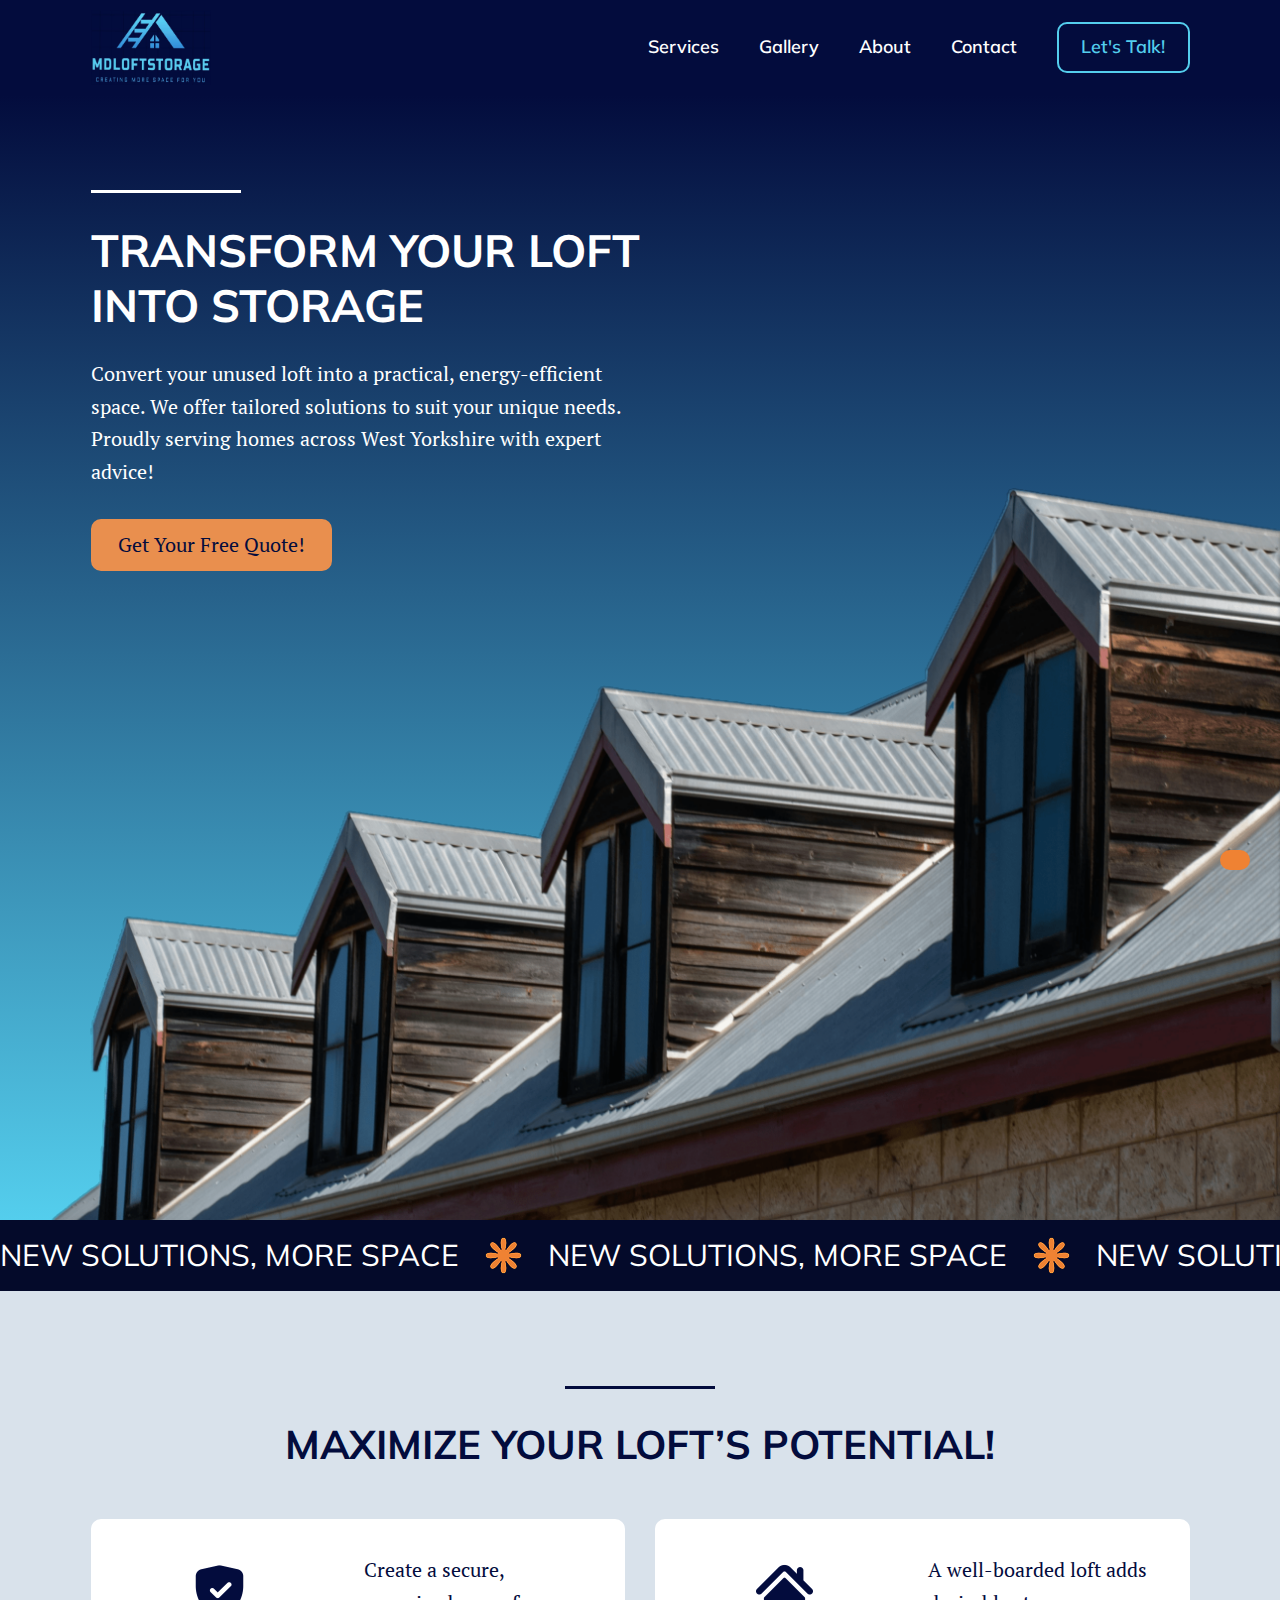
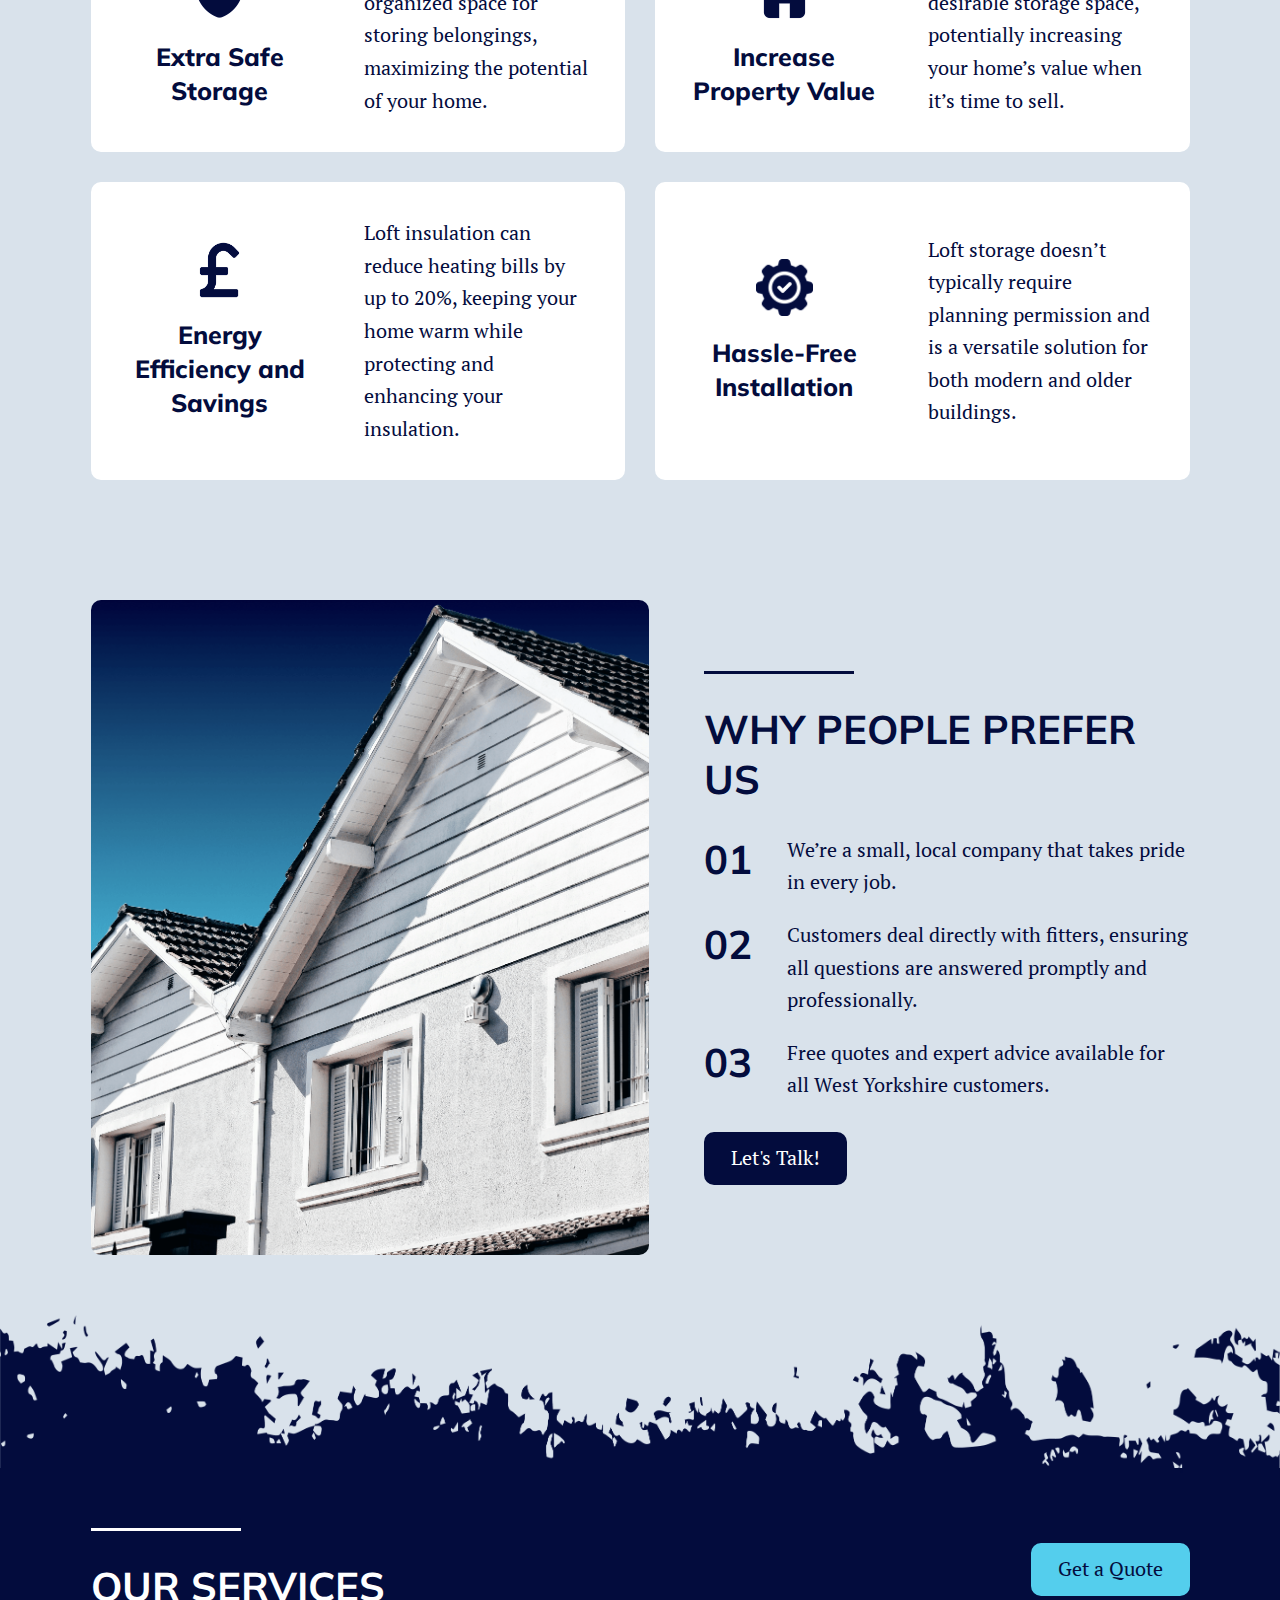
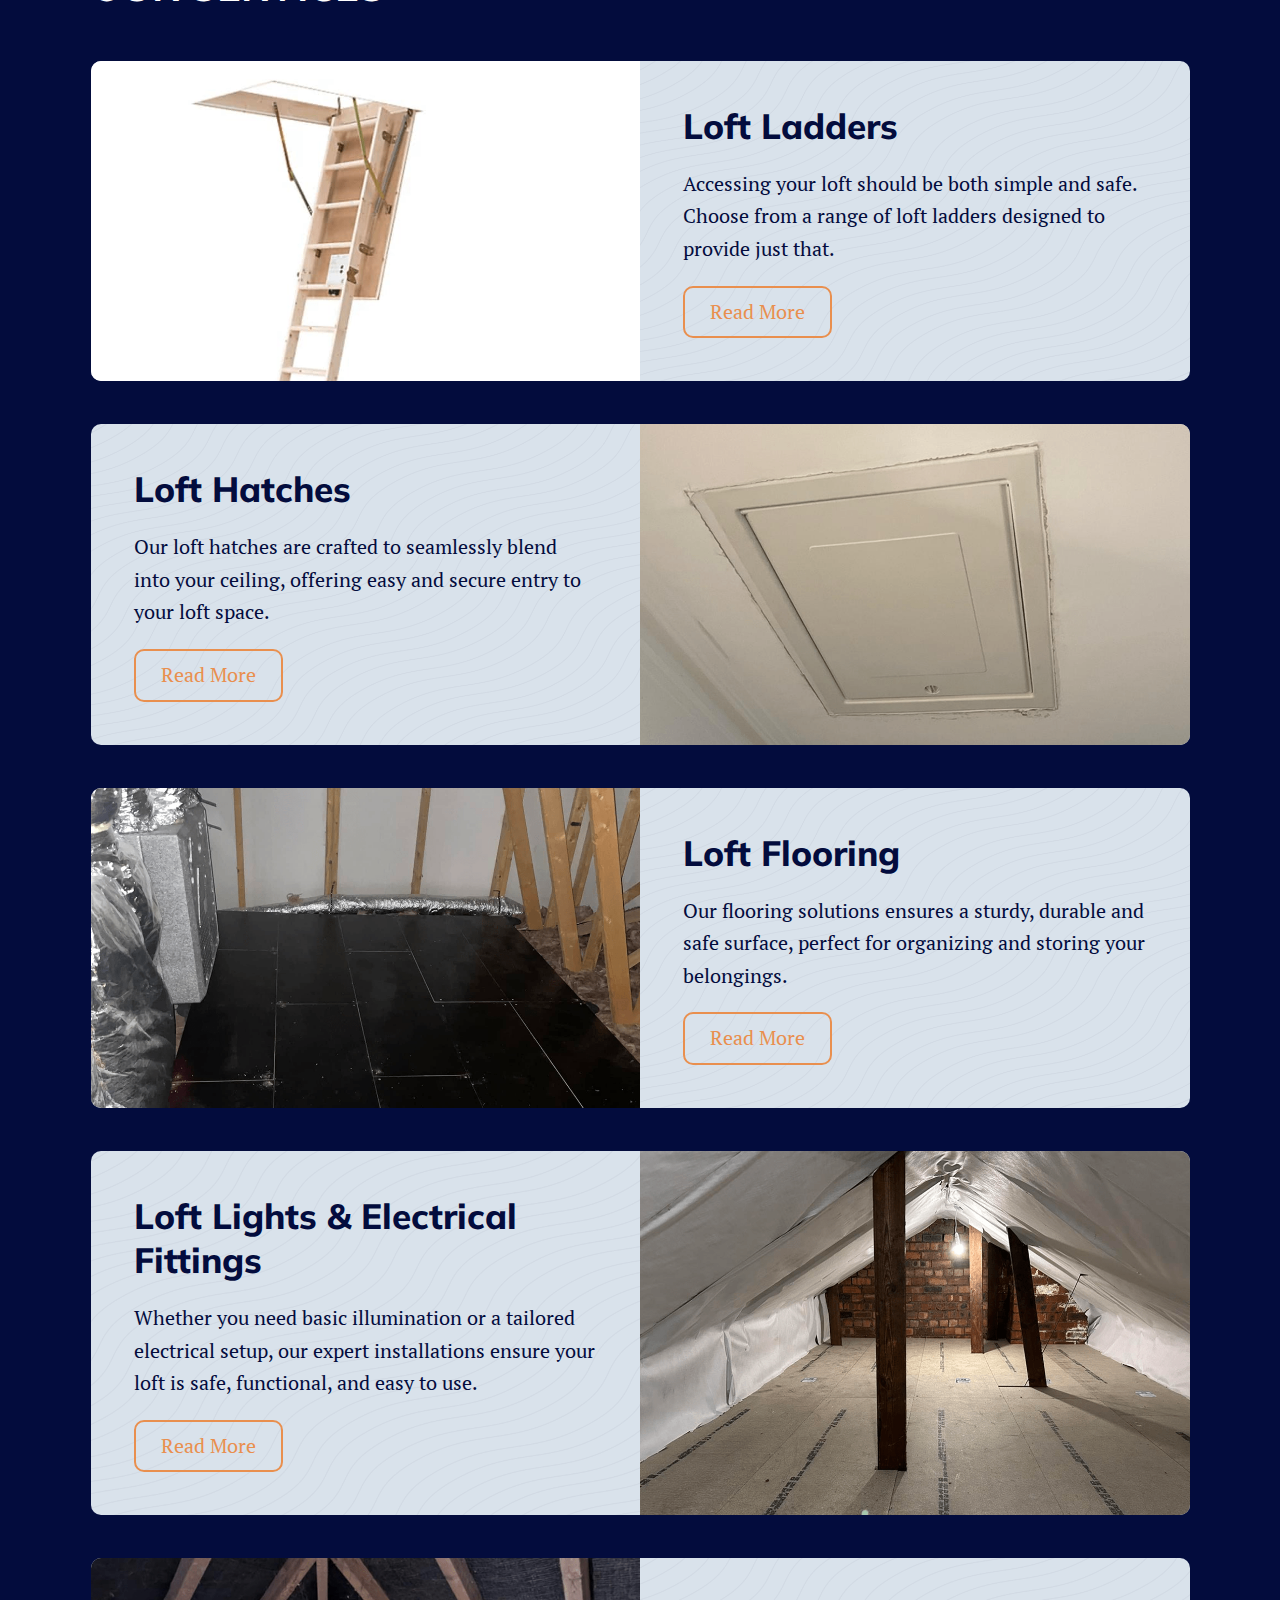
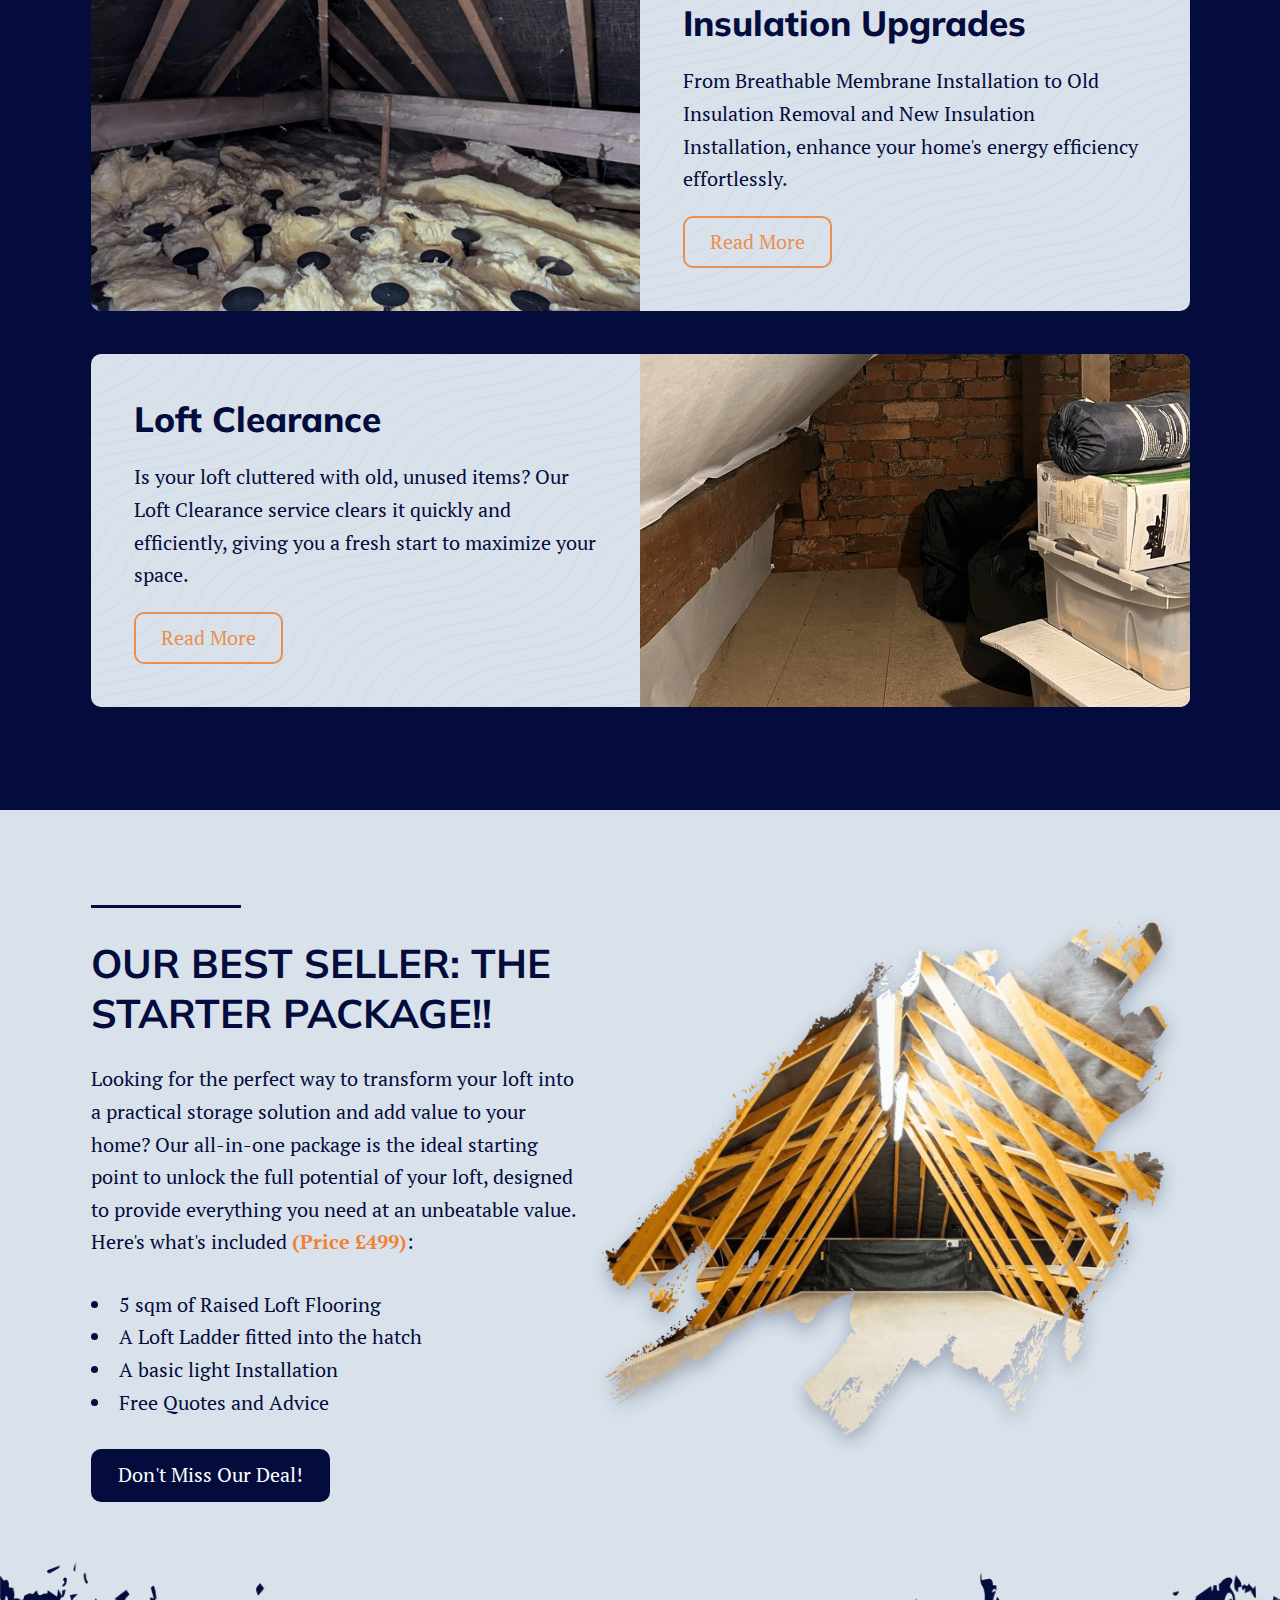
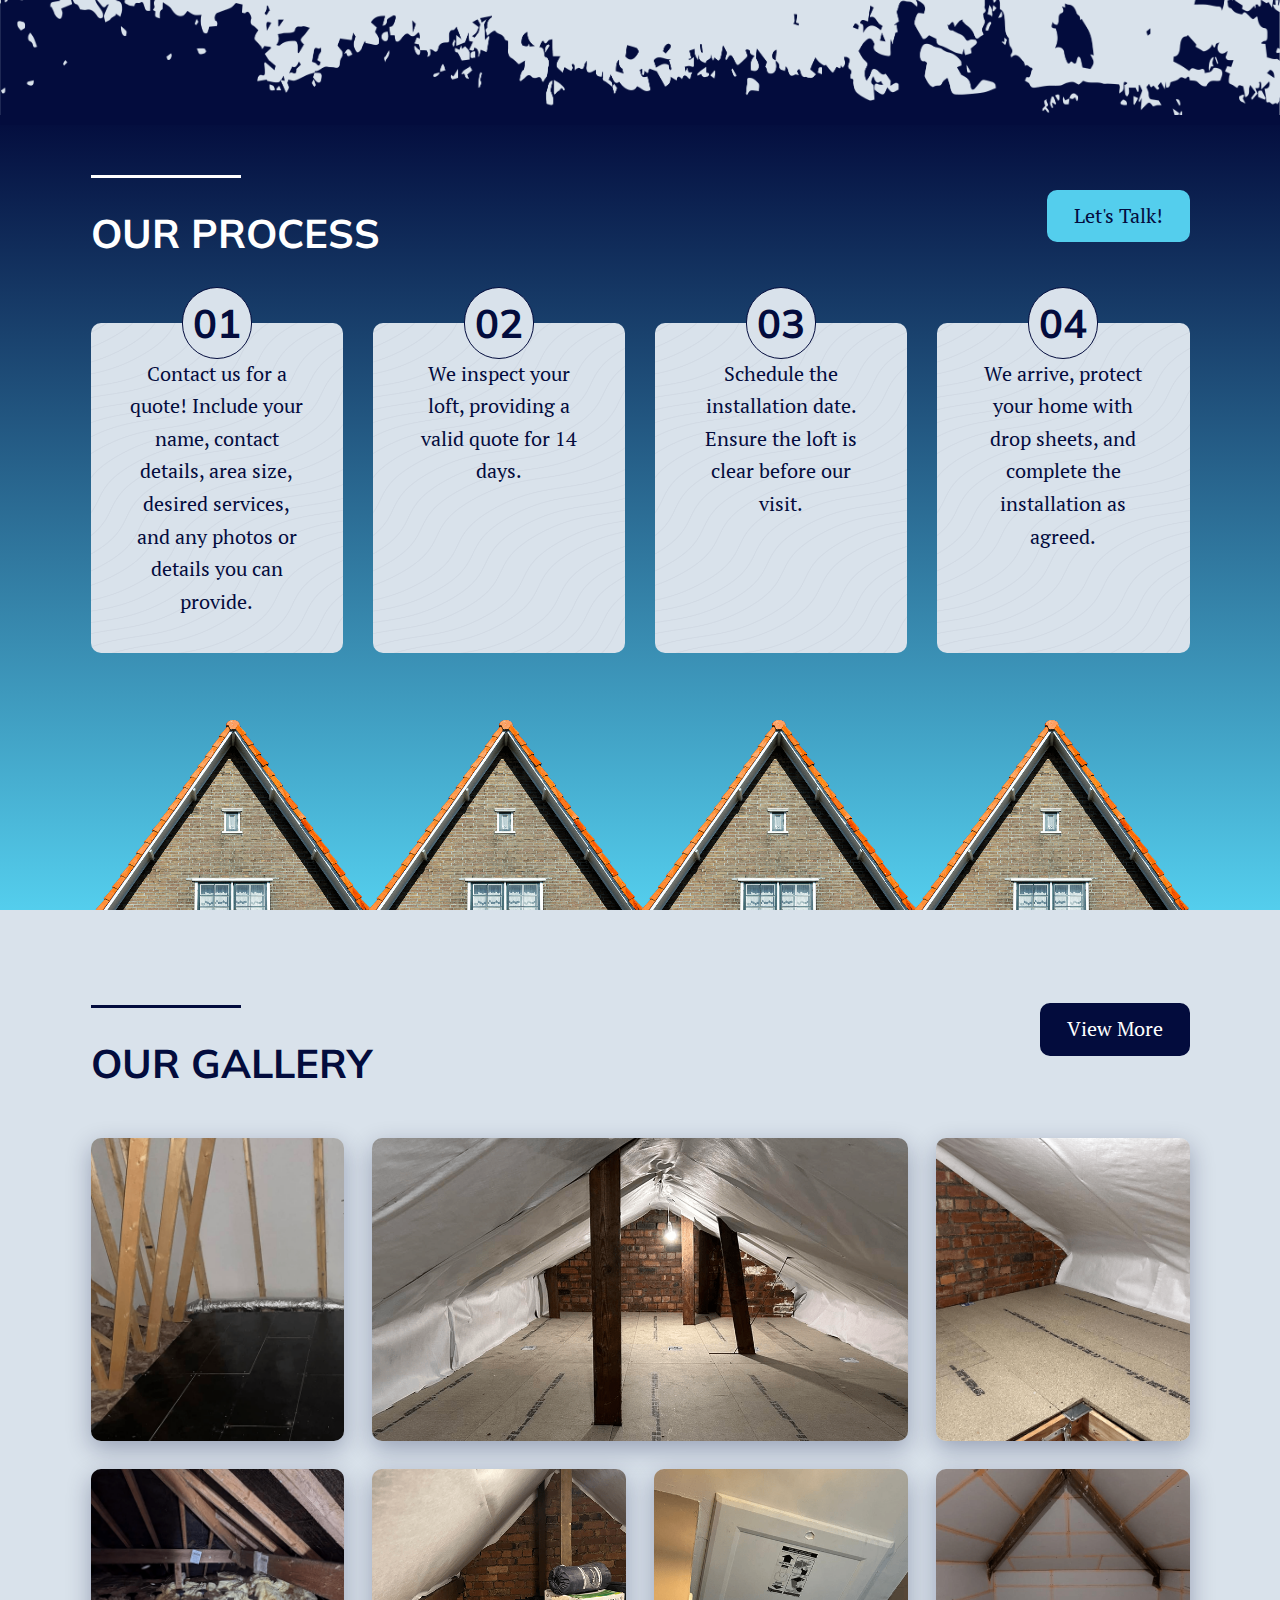
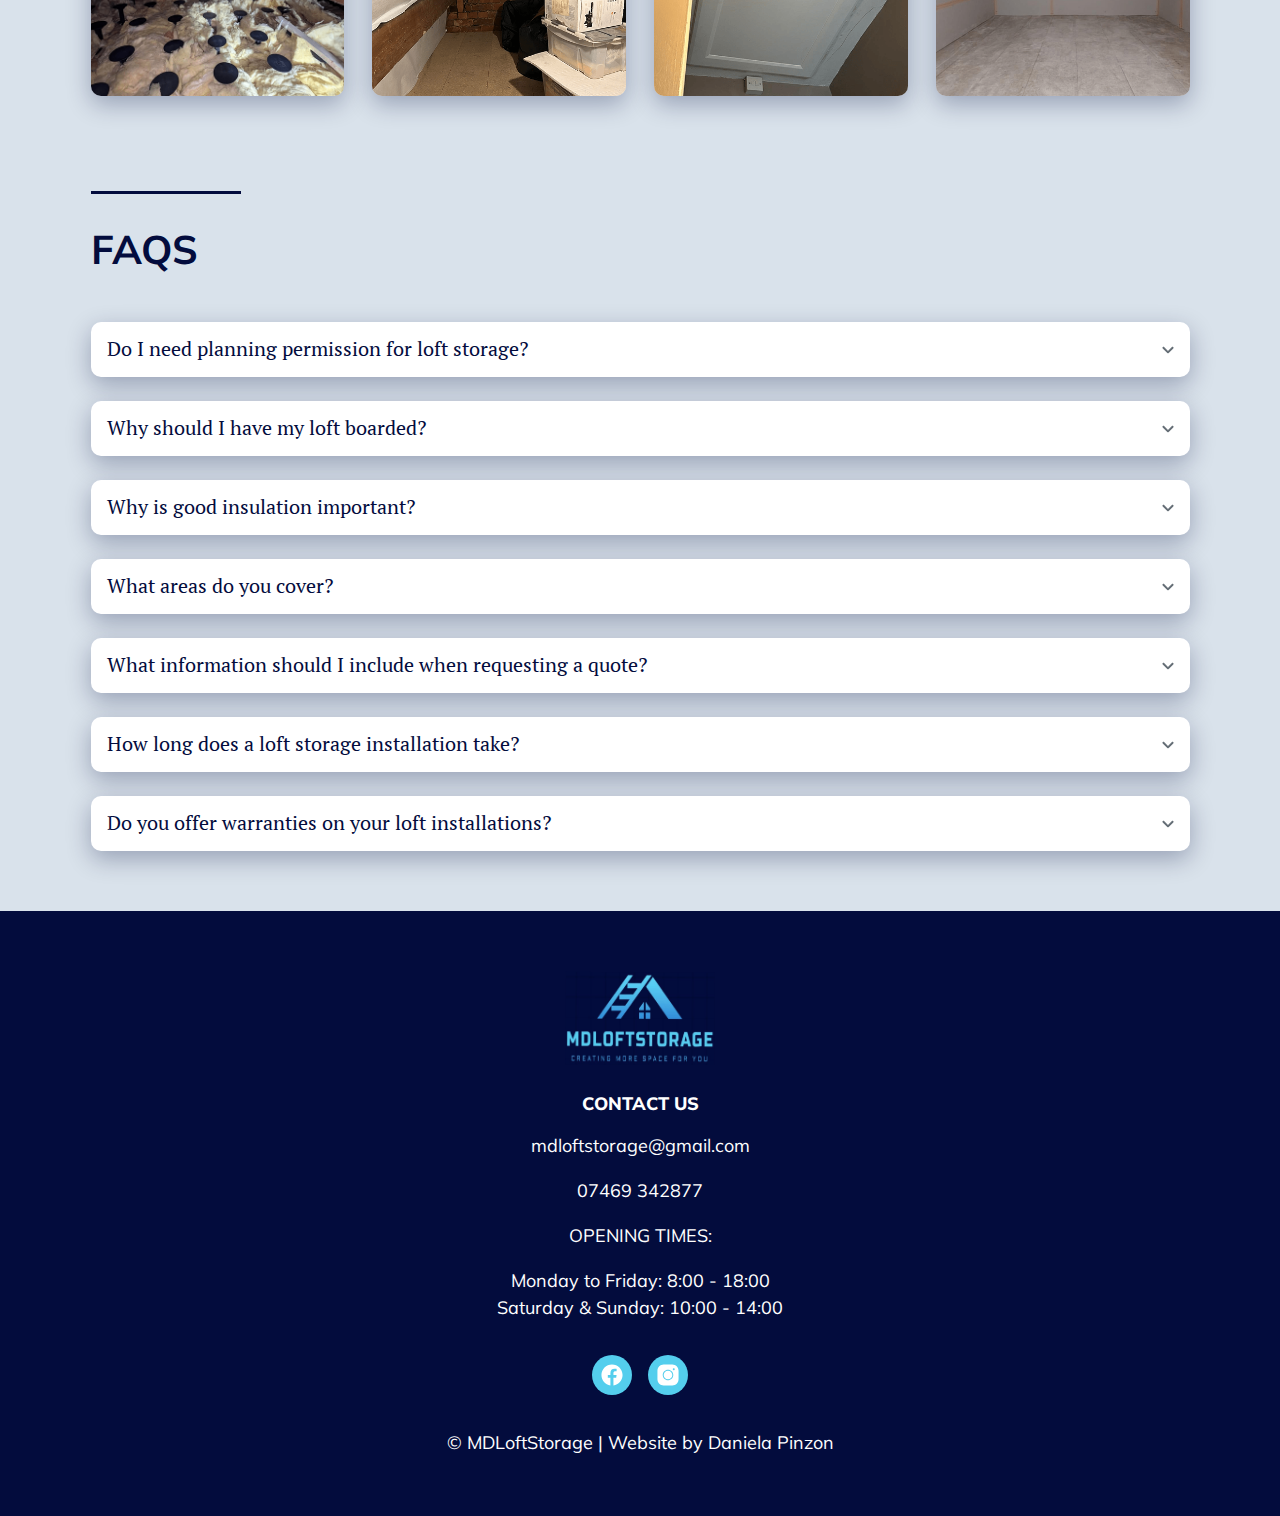
==== pages/index.html @ e768b1d4 "first commit" ====
<!DOCTYPE html>
<html lang="en">

<head>
  <meta charset="UTF-8">
  <meta name="viewport" content="width=device-width, initial-scale=1.0">
  <meta name="title" content="Loft Storage Solutions & Boarding | West Yorkshire Experts">
  <meta name="description"
    content="Maximize your loft space with expert loft ladders, boarding & storage solutions in West Yorkshire. Safe, clean, & efficient loft storage. Call today!">
  <meta name="keywords"
    content="loft storage, loft boarding, loft ladders, loft insulation, loft hatches, attic storage, loft storage solutions, loft conversion, loft flooring, loft boarding specialists, loft storage experts, West Yorkshire loft storage, attic boarding, loft space solutions, loft access, loft shelving, loft storage company, loft installation, loft boarding West Yorkshire">
  <title>Loft Boarding & Storage Experts in West Yorkshire</title>
  <link rel="icon" href="/images/favicon.png">

  <!-- Fonts -->
  <link rel="preconnect" href="https://fonts.googleapis.com">
  <link rel="preconnect" href="https://fonts.gstatic.com" crossorigin>
  <link
    href="https://fonts.googleapis.com/css2?family=Mulish:ital,wght@0,200..1000;1,200..1000&family=PT+Serif:ital,wght@0,400;0,700;1,400;1,700&display=swap"
    rel="stylesheet">

  <!-- Font awesome -->
  <link rel="stylesheet" href="https://cdnjs.cloudflare.com/ajax/libs/font-awesome/6.3.0/css/all.min.css"
    integrity="sha512-SzlrxWUlpfuzQ+pcUCosxcglQRNAq/DZjVsC0lE40xsADsfeQoEypE+enwcOiGjk/bSuGGKHEyjSoQ1zVisanQ=="
    crossorigin="anonymous" referrerpolicy="no-referrer" />

  <!--  Styles -->
  <link rel="stylesheet" href="/styles/share.css">
  <link rel="stylesheet" href="/styles/index.css">

  <!--  Scripts -->
  <script src="/scripts/share.js" defer></script>
  <script src="/scripts/index.js" defer></script>
</head>

<body>
  <nav class="site-nav-primary">
    <div class="container site-nav-container">
      <a href="index.html">
        <img class="site-nav-logo" width="113" height="67" src="/images/logo.png" alt="MDLoftStorage logo">
      </a>

      <div class="site-nav-links">
        <a class="site-nav-link" href="services.html">Services</a>
        <a class="site-nav-link" href="gallery.html">Gallery</a>
        <a class="site-nav-link" href="about.html">About</a>
        <a class="site-nav-link" href="#site-footer">Contact</a>
        <a href="https://api.whatsapp.com/send?phone=447469342877" target="_blank"
          class="btn-secondary btn-secondary-light-blue site-nav-btn">Let's Talk!</a>
      </div>

      <button id="site-nav-hamburger" class="site-nav-hamburger" aria-label="Open navigation">
        <svg xmlns="http://www.w3.org/2000/svg" viewBox="0 0 24 24" fill="none">
          <path d="M4 18L20 18" stroke="currentColor" stroke-width="2" stroke-linecap="round"></path>
          <path d="M4 12L20 12" stroke="currentColor" stroke-width="2" stroke-linecap="round"></path>
          <path d="M4 6L20 6" stroke="currentColor" stroke-width="2" stroke-linecap="round"></path>
        </svg>
      </button>
    </div>

    <div class="mobile-site-nav">
      <a class="mobile-site-nav-link" href="services.html">Services</a>
      <a class="mobile-site-nav-link" href="gallery.html">Gallery</a>
      <a class="mobile-site-nav-link" href="about.html">About</a>
      <a class="mobile-site-nav-link" href="#site-footer">Contact</a>
      <a href="https://api.whatsapp.com/send?phone=447469342877" target="_blank"
        class="btn-secondary btn-secondary-light-blue mobile-site-nav-btn">Let's Talk!</a>

      <button id="mobile-site-nav-close" class="mobile-site-nav-close" aria-label="Close navigation">
        <svg xmlns="http://www.w3.org/2000/svg" viewBox="0 0 24 24" fill="none">
          <path d="M19 5L5 19M5.00001 5L19 19" stroke="#ffffff" stroke-width="1.5" stroke-linecap="round"
            stroke-linejoin="round"></path>
        </svg>
      </button>
    </div>
  </nav>

  <main>
    <section class="hero-section section">
      <div class="container">
        <div class="hero-info-container">
          <div class="upper-line-white hero-upper-line"></div>
          <h1 class="h1 hero-h1">Transform Your Loft into storage</h1>
          <p class="subheading hero-subheading">Convert your unused loft into a practical, energy-efficient space. We
            offer tailored solutions to suit your unique needs. Proudly serving homes across West Yorkshire with expert
            advice!</p>
          <a href="https://api.whatsapp.com/send?phone=447469342877" target="_blank"
            class="btn-primary btn-primary-orange">Get Your Free Quote!</a>
        </div>
      </div>
    </section>

    <div class="banner" aria-hidden="true">
      <div class="banner-container">
        <p class="banner-text">New Solutions, More Space</p>
        <img class="star-icon" src="/images/flower-star-icon.png" alt="Star icon">
        <p class="banner-text">New Solutions, More Space</p>
        <img class="star-icon" src="/images/flower-star-icon.png" alt="Star icon">
        <p class="banner-text">New Solutions, More Space</p>
        <img class="star-icon" src="/images/flower-star-icon.png" alt="Star icon">
        <p class="banner-text">New Solutions, More Space</p>
        <img class="star-icon" src="/images/flower-star-icon.png" alt="Star icon">
        <p class="banner-text">New Solutions, More Space</p>
        <img class="star-icon" src="/images/flower-star-icon.png" alt="Star icon">
        <p class="banner-text">New Solutions, More Space</p>
        <img class="star-icon" src="/images/flower-star-icon.png" alt="Star icon">
        <p class="banner-text">New Solutions, More Space</p>
        <img class="star-icon" src="/images/flower-star-icon.png" alt="Star icon">
        <p class="banner-text">New Solutions, More Space</p>
        <img class="star-icon" src="/images/flower-star-icon.png" alt="Star icon">
        <p class="banner-text">New Solutions, More Space</p>
        <img class="star-icon" src="/images/flower-star-icon.png" alt="Star icon">
        <p class="banner-text">New Solutions, More Space</p>
        <img class="star-icon" src="/images/flower-star-icon.png" alt="Star icon">
      </div>
    </div>

    <section class="benefits-section section">
      <div class="container">
        <div class="upper-line-dark-blue benefits-upper-line"></div>
        <h2 class="h2">Maximize Your Loft’s Potential!</h2>
        <div class="benefits-container">
          <div class="benefit">
            <div>
              <img class="benefit-icon" src="/images/extra-safe-icon.png" alt="Extra safe icon">
              <h3 class="h4 benefit-title">Extra Safe Storage</h3>
            </div>
            <p class="subheading benefit-description">Create a secure, organized space for storing belongings,
              maximizing the potential of
              your home.</p>
          </div>

          <div class="benefit">
            <div>
              <img class="benefit-icon" src="/images/property-value-icon.png" alt="Increase property value icon">
              <h3 class="h4 benefit-title">Increase Property Value</h3>
            </div>
            <p class="subheading benefit-description">A well-boarded loft adds desirable storage space, potentially
              increasing your home’s
              value when it’s time to sell.</p>
          </div>

          <div class="benefit">
            <div>
              <img class="benefit-icon" src="/images/savings-icon.png" alt="Savings icon">
              <h3 class="h4 benefit-title">Energy Efficiency and Savings</h3>
            </div>
            <p class="subheading benefit-description">Loft insulation can reduce heating bills by up to 20%, keeping
              your home warm while
              protecting and enhancing your insulation.</p>
          </div>

          <div class="benefit">
            <div>
              <img class="benefit-icon" src="/images/hassle-free-icon.png" alt="Hassle-free icon">
              <h3 class="h4 benefit-title">Hassle-Free Installation</h3>
            </div>
            <p class="subheading benefit-description">Loft storage doesn’t typically require planning permission and is
              a versatile solution
              for both modern and older buildings.</p>
          </div>


        </div>
      </div>
    </section>

    <section class="prefer-us-section section">
      <div class="container">
        <div class="prefer-us-container">
          <div class="prefer-us-img">
            <img src="/images/why-people-prefer-us-img.png"
              alt="White house with a focus on the roof, showcasing potential loft storage and boarding solutions">
          </div>

          <div class="prefer-us-info-container">
            <div class="upper-line-dark-blue prefer-us-upper-line"></div>
            <h2 class="h2 prefer-us-title">Why People Prefer Us</h2>
            <div class="prefer-us-info-description">
              <div class="h2">
                01
              </div>
              <p class="subheading prefer-us-info-description-subheading">We’re a small, local company that takes pride
                in every job.</p>
            </div>
            <div class="prefer-us-info-description">
              <div class="h2">
                02
              </div>
              <p class="subheading prefer-us-info-description-subheading">Customers deal directly with fitters, ensuring
                all questions are answered promptly
                and professionally.</p>
            </div>
            <div class="prefer-us-info-description">
              <div class="h2">
                03
              </div>
              <p class="subheading prefer-us-info-description-subheading">Free quotes and expert advice available for
                all West Yorkshire customers.</p>
            </div>
            <a href="https://api.whatsapp.com/send?phone=447469342877" target="_blank"
              class="btn-primary btn-primary-dark-blue prefer-us-btn">Let's Talk!</a>
          </div>
        </div>
      </div>

    </section>

    <img class="abstract-paint-bg" src="/images/paint-bg.png"
      alt="Abstract painted shape background for design and layout">
    <section class="services-section section">
      <div class="container">
        <div class="services-header">
          <div>
            <div class="upper-line-white services-upper-line"></div>
            <h2 class="h2 services-title">our Services</h2>
          </div>
          <a href="https://api.whatsapp.com/send?phone=447469342877" target="_blank"
            class="btn-primary btn-primary-light-blue md-and-lg-screen-btn">Get a Quote</a>
        </div>
        <div class="services-info-container">
          <div class="service">
            <div class="service-img">
              <img src="/images/our-services-1.png"
                alt="Sturdy loft ladder providing safe and easy access to attic space">
            </div>
            <div class="service-description">
              <h3 class="h3">
                Loft Ladders
              </h3>
              <p class="subheading service-subheading">Accessing your loft should be both simple and safe. Choose from
                a range of loft
                ladders designed to provide just that. </p>
              <a href="#" class="btn-secondary btn-secondary-orange">Read More</a>
            </div>
          </div>

          <div class="service">
            <div class="service-img">
              <img src="/images/our-services-2.png" alt="Loft hatch providing secure and easy access to attic storage">
            </div>
            <div class="service-description">
              <h3 class="h3">
                Loft Hatches
              </h3>
              <p class="subheading service-subheading">Our loft hatches are crafted to seamlessly blend into your
                ceiling, offering easy and secure entry to your loft space.</p>
              <a href="#" class="btn-secondary btn-secondary-orange">Read More</a>
            </div>
          </div>

          <div class="service">
            <div class="service-img">
              <img src="/images/our-services-3.png"
                alt="Loft flooring installed for safe, durable, and efficient attic storage">
            </div>
            <div class="service-description">
              <h3 class="h3">
                Loft Flooring
              </h3>
              <p class="subheading service-subheading">Our flooring solutions ensures a sturdy, durable and safe
                surface, perfect for organizing and storing your belongings. </p>
              <a href="#" class="btn-secondary btn-secondary-orange">Read More</a>
            </div>
          </div>

          <div class="service">
            <div class="service-img">
              <img src="/images/our-services-4.png"
                alt="Loft lights and electrical fittings for a bright and functional attic space">
            </div>
            <div class="service-description">
              <h3 class="h3">
                Loft Lights & Electrical Fittings
              </h3>
              <p class="subheading service-subheading">Whether you need basic illumination or a tailored electrical
                setup, our expert installations ensure your loft is safe, functional, and easy to use.</p>
              <a href="#" class="btn-secondary btn-secondary-orange">Read More</a>
            </div>
          </div>

          <div class="service">
            <div class="service-img">
              <img src="/images/our-services-5.png"
                alt="Insulation upgrades for improved energy efficiency and loft warmth">
            </div>
            <div class="service-description">
              <h3 class="h3">
                Insulation Upgrades
              </h3>
              <p class="subheading service-subheading">From Breathable Membrane Installation to Old Insulation Removal
                and New Insulation Installation, enhance your home's energy efficiency effortlessly.</p>
              <a href="#" class="btn-secondary btn-secondary-orange">Read More</a>
            </div>
          </div>

          <div class="service">
            <div class="service-img">
              <img src="/images/our-services-6.png"
                alt="Organized loft storage with neatly packed boxes for efficient space use">
            </div>
            <div class="service-description">
              <h3 class="h3">
                Loft Clearance
              </h3>
              <p class="subheading service-subheading">Is your loft cluttered with old, unused items? Our Loft Clearance
                service clears it quickly and efficiently, giving you a fresh start to maximize your space. </p>
              <a href="#" class="btn-secondary btn-secondary-orange">Read More</a>
            </div>
          </div>
        </div>
        <div class="small-screen-btn-container">
          <a href="https://api.whatsapp.com/send?phone=447469342877" target="_blank"
            class="btn-primary btn-primary-light-blue small-screen-btn">Get a Quote</a>
        </div>
      </div>
    </section>

    <section class="best-seller-section section">
      <div class="container">
        <div class="best-seller-container">
          <div class="best-seller-img">
            <img src="/images/best-seller-img.png" alt="Neatly organized loft storage with efficient space usage">
          </div>
          <div class="best-seller-info-container">
            <div class="upper-line-dark-blue best-seller-upper-line"></div>
            <h2 class="h2">OUR BEST SELLER: The Starter Package!!</h2>
            <p class="subheading best-seller-description">Looking for the perfect way to transform your loft into a
              practical storage solution
              and add value to your home? Our all-in-one package is the ideal starting point to unlock the full
              potential of your loft, designed to provide everything you need at an unbeatable value. Here's what's
              included <span class="best-seller-price">(Price £499)</span>:</p>
            <ul class="list-best-seller-includes">
              <li>5 sqm of Raised Loft Flooring</li>
              <li>A Loft Ladder fitted into the hatch</li>
              <li>A basic light Installation</li>
              <li>Free Quotes and Advice</li>
            </ul>
            <a href="https://api.whatsapp.com/send?phone=447469342877" target="_blank"
              class="btn-primary btn-primary-dark-blue">Don't Miss Our Deal!</a>
          </div>
        </div>
      </div>
    </section>

    <img class="abstract-paint-bg" src="/images/paint-bg.png"
      alt="Abstract painted shape background for design and layout">
    <section class="our-process-section section">
      <div class="container">
        <div class="our-process-header">
          <div>
            <div class="upper-line-white process-upper-line"></div>
            <h2 class="h2 our-process-title">our Process</h2>
          </div>
          <a href="https://api.whatsapp.com/send?phone=447469342877" target="_blank"
            class="btn-primary btn-primary-light-blue md-and-lg-screen-btn">Let's Talk!</a>
        </div>
        <div class="process-steps">
          <div class="process-step">
            <div class="process-step-number h2">01</div>
            <p class="subheading">Contact us for a quote! Include your name, contact details, area size, desired
              services,
              and any photos or details you can provide.</p>
          </div>
          <div class="process-step">
            <div class="process-step-number h2">02</div>
            <p class="subheading">We inspect your loft, providing a valid quote for 14 days.</p>
          </div>
          <div class="process-step">
            <div class="process-step-number h2">03</div>
            <p class="subheading">Schedule the installation date. Ensure the loft is clear before our visit.</p>
          </div>
          <div class="process-step">
            <div class="process-step-number h2">04</div>
            <p class="subheading">We arrive, protect your home with drop sheets, and complete the installation as
              agreed.</p>
          </div>
        </div>

        <div class="small-screen-btn-container">
          <a href="https://api.whatsapp.com/send?phone=447469342877" target="_blank"
            class="btn-primary btn-primary-dark-blue small-screen-btn" style="margin-bottom: 40px;">Let's Talk!</a>
        </div>
        <div class="our-process-img">
          <img src="/images/our-process-houses-img.png"
            alt="Four residential rooftops in a row, illustrating roofing styles and potential loft storage spaces">
        </div>
      </div>
    </section>

    <section class="gallery-section section">
      <div class="container">
        <div class="gallery-header">
          <div>
            <div class="upper-line-dark-blue gallery-upper-line"></div>
            <h2 class="h2">Our Gallery</h2>
          </div>
          <a href="gallery.html" class=" btn-primary btn-primary-dark-blue md-and-lg-screen-btn">View More</a>
        </div>

        <div class="gallery-grid">
          <div class="gallery-img-container border-radius-and-shadow" style="grid-area: a">
            <img class="gallery-img" src="/images/gallery-home-1.png"
              alt="Loft storage with sleek black flooring, contrasting with light walls for a modern look">
          </div>
          <div class="gallery-img-container border-radius-and-shadow" style="grid-area: b">
            <img class="gallery-img" src="/images/gallery-home-2.png"
              alt="Spacious loft storage with sturdy loft board flooring and a clean finish">
          </div>
          <div class="gallery-img-container border-radius-and-shadow" style="grid-area: c">
            <img class="gallery-img" src="/images/gallery-home-3.png"
              alt="Spacious loft storage with sturdy loft board flooring and an open hatch">
          </div>
          <div class="gallery-img-container border-radius-and-shadow" style="grid-area: d">
            <img class="gallery-img" src="/images/gallery-home-4.png"
              alt="Loft storage insulation in progress, with insulation material fitted between joists">
          </div>
          <div class="gallery-img-container border-radius-and-shadow" style="grid-area: e">
            <img class="gallery-img" src="/images/gallery-home-5.png"
              alt="Loft clearance with neatly organized storage boxes on loft board flooring">
          </div>
          <div class="gallery-img-container border-radius-and-shadow" style="grid-area: f">
            <img class="gallery-img" src="/images/gallery-home-6.png"
              alt="Loft hatch providing secure and easy access to attic storage">
          </div>
          <div class="gallery-img-container border-radius-and-shadow" style="grid-area: g">
            <img class="gallery-img" src="/images/gallery-home-7.png" alt="Spacious and well-finished loft storage">
          </div>
        </div>
        <div class="small-screen-btn-container "><a href="gallery.html"
            class=" btn-primary btn-primary-dark-blue small-screen-btn" style="margin-top: 40px;">View More</a></div>

      </div>
    </section>

    <section class="faq-section section">
      <div class="container">
        <div class="faq-section-header">
          <div class="upper-line-dark-blue faq-upper-line"></div>
          <h2 class="h2 faq-title">FAQs</h2>
        </div>

        <div class="faqs-list">
          <div class="faq">
            <button class="faq-header">
              <span class="subheading">Do I need planning permission for loft storage? </span>
              <svg class="faq-header-chevron" viewBox="0 0 12 8" fill="none" xmlns="http://www.w3.org/2000/svg">
                <path
                  d="M9.87498 1.00001L5.99498 4.88001L2.11498 1.00001C1.92814 0.812752 1.67449 0.70752 1.40998 0.70752C1.14546 0.70752 0.891807 0.812752 0.704976 1.00001C0.314976 1.39001 0.314976 2.02001 0.704976 2.41001L5.29498 7.00001C5.68498 7.39001 6.31498 7.39001 6.70498 7.00001L11.295 2.41001C11.685 2.02001 11.685 1.39001 11.295 1.00001C10.905 0.620005 10.265 0.610005 9.87498 1.00001Z"
                  fill="#666F77" fill-opacity="1" />
              </svg>
            </button>
            <div class="faq-body">
              <p class="subheading">No, you don’t need planning permission for loft storage as long as it’s used solely
                for storage purposes and not converted into a habitable space.</p>
            </div>
          </div>

          <div class="faq">
            <button class="faq-header">
              <span class="subheading">Why should I have my loft boarded? </span>
              <svg class="faq-header-chevron" viewBox="0 0 12 8" fill="none" xmlns="http://www.w3.org/2000/svg">
                <path
                  d="M9.87498 1.00001L5.99498 4.88001L2.11498 1.00001C1.92814 0.812752 1.67449 0.70752 1.40998 0.70752C1.14546 0.70752 0.891807 0.812752 0.704976 1.00001C0.314976 1.39001 0.314976 2.02001 0.704976 2.41001L5.29498 7.00001C5.68498 7.39001 6.31498 7.39001 6.70498 7.00001L11.295 2.41001C11.685 2.02001 11.685 1.39001 11.295 1.00001C10.905 0.620005 10.265 0.610005 9.87498 1.00001Z"
                  fill="#666F77" fill-opacity="1" />
              </svg>
            </button>
            <div class="faq-body">
              <p class="subheading">Boarding your loft is a great way to create safe, accessible storage space while
                maximizing the potential of your home. It protects your belongings, prevents heat loss with raised
                flooring, and adds value to your property. Whether you need extra space for seasonal items or want to
                declutter, loft boarding offers a practical, durable, and cost-effective solution.</p>
            </div>
          </div>

          <div class="faq">
            <button class="faq-header">
              <span class="subheading">Why is good insulation important?</span>
              <svg class="faq-header-chevron" viewBox="0 0 12 8" fill="none" xmlns="http://www.w3.org/2000/svg">
                <path
                  d="M9.87498 1.00001L5.99498 4.88001L2.11498 1.00001C1.92814 0.812752 1.67449 0.70752 1.40998 0.70752C1.14546 0.70752 0.891807 0.812752 0.704976 1.00001C0.314976 1.39001 0.314976 2.02001 0.704976 2.41001L5.29498 7.00001C5.68498 7.39001 6.31498 7.39001 6.70498 7.00001L11.295 2.41001C11.685 2.02001 11.685 1.39001 11.295 1.00001C10.905 0.620005 10.265 0.610005 9.87498 1.00001Z"
                  fill="#666F77" fill-opacity="1" />
              </svg>
            </button>
            <div class="faq-body">
              <p class="subheading">Proper insulation, along with loft boarding, can help you save up to 20% on heating
                bills by improving energy efficiency. In the winter, it helps keep your home warm, and in the summer, it
                keeps it cool. This means reduced energy costs year-round while maintaining a comfortable temperature in
                your home.</p>
            </div>
          </div>

          <div class="faq">
            <button class="faq-header">
              <span class="subheading">What areas do you cover? </span>
              <svg class="faq-header-chevron" viewBox="0 0 12 8" fill="none" xmlns="http://www.w3.org/2000/svg">
                <path
                  d="M9.87498 1.00001L5.99498 4.88001L2.11498 1.00001C1.92814 0.812752 1.67449 0.70752 1.40998 0.70752C1.14546 0.70752 0.891807 0.812752 0.704976 1.00001C0.314976 1.39001 0.314976 2.02001 0.704976 2.41001L5.29498 7.00001C5.68498 7.39001 6.31498 7.39001 6.70498 7.00001L11.295 2.41001C11.685 2.02001 11.685 1.39001 11.295 1.00001C10.905 0.620005 10.265 0.610005 9.87498 1.00001Z"
                  fill="#666F77" fill-opacity="1" />
              </svg>
            </button>
            <div class="faq-body">
              <p class="subheading">We’re proud to cover all of West Yorkshire! Whether you’re in Leeds, Bradford,
                Wakefield, or anywhere else in the region, we’re here to help with your loft ladder, lighting, and
                storage needs. Just let us know where you’re based, and we’ll take care of the rest!</p>
            </div>
          </div>

          <div class="faq">
            <button class="faq-header">
              <span class="subheading">What information should I include when requesting a quote? </span>
              <svg class="faq-header-chevron" viewBox="0 0 12 8" fill="none" xmlns="http://www.w3.org/2000/svg">
                <path
                  d="M9.87498 1.00001L5.99498 4.88001L2.11498 1.00001C1.92814 0.812752 1.67449 0.70752 1.40998 0.70752C1.14546 0.70752 0.891807 0.812752 0.704976 1.00001C0.314976 1.39001 0.314976 2.02001 0.704976 2.41001L5.29498 7.00001C5.68498 7.39001 6.31498 7.39001 6.70498 7.00001L11.295 2.41001C11.685 2.02001 11.685 1.39001 11.295 1.00001C10.905 0.620005 10.265 0.610005 9.87498 1.00001Z"
                  fill="#666F77" fill-opacity="1" />
              </svg>
            </button>
            <div class="faq-body">
              <p class="subheading">Please include your name, contact details, loft size, the services you're interested
                in, and any photos or details about your requirements. The more information you provide, the better we
                can tailor our quote to your needs!</p>
            </div>
          </div>

          <div class="faq">
            <button class="faq-header">
              <span class="subheading">How long does a loft storage installation take? </span>
              <svg class="faq-header-chevron" viewBox="0 0 12 8" fill="none" xmlns="http://www.w3.org/2000/svg">
                <path
                  d="M9.87498 1.00001L5.99498 4.88001L2.11498 1.00001C1.92814 0.812752 1.67449 0.70752 1.40998 0.70752C1.14546 0.70752 0.891807 0.812752 0.704976 1.00001C0.314976 1.39001 0.314976 2.02001 0.704976 2.41001L5.29498 7.00001C5.68498 7.39001 6.31498 7.39001 6.70498 7.00001L11.295 2.41001C11.685 2.02001 11.685 1.39001 11.295 1.00001C10.905 0.620005 10.265 0.610005 9.87498 1.00001Z"
                  fill="#666F77" fill-opacity="1" />
              </svg>
            </button>
            <div class="faq-body">
              <p class="subheading">A standard loft storage installation usually takes 3 to 5 days, depending on the
                loft's size and the services included, such as flooring, insulation upgrades, or shelving.</p>
            </div>
          </div>

          <div class="faq">
            <button class="faq-header">
              <span class="subheading">Do you offer warranties on your loft installations? </span>
              <svg class="faq-header-chevron" viewBox="0 0 12 8" fill="none" xmlns="http://www.w3.org/2000/svg">
                <path
                  d="M9.87498 1.00001L5.99498 4.88001L2.11498 1.00001C1.92814 0.812752 1.67449 0.70752 1.40998 0.70752C1.14546 0.70752 0.891807 0.812752 0.704976 1.00001C0.314976 1.39001 0.314976 2.02001 0.704976 2.41001L5.29498 7.00001C5.68498 7.39001 6.31498 7.39001 6.70498 7.00001L11.295 2.41001C11.685 2.02001 11.685 1.39001 11.295 1.00001C10.905 0.620005 10.265 0.610005 9.87498 1.00001Z"
                  fill="#666F77" fill-opacity="1" />
              </svg>
            </button>
            <div class="faq-body">
              <p class="subheading">Yes, every loft storage installation comes with a 1-year guarantee, ensuring durable
                quality and total peace of mind.</p>
            </div>
          </div>
        </div>

      </div>
    </section>
  </main>

  <footer id="site-footer" class="section site-footer">
    <img class="site-footer-logo" src="/images/logo.png" alt="MDLoftStorage Logo">

    <h2 class="site-footer-heading">Contact Us</h2>
    <p class="footer-info"><a href="mailto:mdloftstorage@gmail.com">mdloftstorage@gmail.com</a></p>
    <p class="footer-info"><a href="tel:+44 7469342877">07469 342877</a></p>
    <p class="footer-info">OPENING TIMES:</p>
    <p class="footer-info">Monday to Friday: 8:00 - 18:00 <br>Saturday & Sunday: 10:00 - 14:00</p>
    <div class="social-icons">
      <a class="social-icon-link" href="https://www.facebook.com/profile.php?id=61564438610187" target="_blank"
        aria-label="Visit MDLoftStorage on Facebook">
        <svg class="social-icon" xmlns="http://www.w3.org/2000/svg" viewBox="0 0 50 50">
          <path
            d="M25,3C12.85,3,3,12.85,3,25c0,11.03,8.125,20.137,18.712,21.728V30.831h-5.443v-5.783h5.443v-3.848 c0-6.371,3.104-9.168,8.399-9.168c2.536,0,3.877,0.188,4.512,0.274v5.048h-3.612c-2.248,0-3.033,2.131-3.033,4.533v3.161h6.588 l-0.894,5.783h-5.694v15.944C38.716,45.318,47,36.137,47,25C47,12.85,37.15,3,25,3z">
          </path>
        </svg>
      </a>
      <a class="social-icon-link" href="https://www.instagram.com/mdlofts2024/" target="_blank"
        aria-label="Visit MDLoftStorage on Instagram">
        <svg class="social-icon" xmlns="http://www.w3.org/2000/svg" viewBox="0 0 50 50">
          <path
            d="M 16 3 C 8.83 3 3 8.83 3 16 L 3 34 C 3 41.17 8.83 47 16 47 L 34 47 C 41.17 47 47 41.17 47 34 L 47 16 C 47 8.83 41.17 3 34 3 L 16 3 z M 37 11 C 38.1 11 39 11.9 39 13 C 39 14.1 38.1 15 37 15 C 35.9 15 35 14.1 35 13 C 35 11.9 35.9 11 37 11 z M 25 14 C 31.07 14 36 18.93 36 25 C 36 31.07 31.07 36 25 36 C 18.93 36 14 31.07 14 25 C 14 18.93 18.93 14 25 14 z M 25 16 C 20.04 16 16 20.04 16 25 C 16 29.96 20.04 34 25 34 C 29.96 34 34 29.96 34 25 C 34 20.04 29.96 16 25 16 z" />
        </svg>
      </a>
    </div>
    <p class="footer-info">
      <span>&copy; MDLoftStorage | Website by</span>
      <a class="site-footer-link" href="https://www.danielapinzonguzman.com" target="_blank">
        Daniela Pinzon
      </a>
    </p>
  </footer>
  <!-- whatsapp button -->
  <div class="whatsapp-container">
    <a href="https://api.whatsapp.com/send?phone=447469342877" target="_blank" class="whatsapp-btn">
      <i class="fa-brands fa-whatsapp"></i>
    </a>
  </div>
</body>

</html>
---- styles/share.css ----
:root {
  --white: #ffffff;
  --orange-200: #E98F4E;
  --orange-500: #EF8233;
  --gray-blue-100: #D9E2EB;
  --gray-blue-600: #6E7794;
  --blue-300: #54CEED;
  --blue-800: #030C3D;
  --blue-900: #040A2A;

  --font-family-heading: "Mulish", sans-serif;
  --font-family-body: "PT Serif", sans-serif;

  --font-body: 1.25rem/163.2% var(--font-family-body);
  --font-colour-body: var(--blue-800);

  --box-shadow: rgba(3, 12, 61, 0.30) 0px 8px 24px 0px;
  --gallery-box-shadow: rgba(27, 33, 62, 0.6) 0px 0px 250px 0px;
}

*,
*::before,
*::after {
  margin: 0;
  padding: 0;
  box-sizing: border-box;
}

html,
body {
  width: 100%;
}

a {
  text-decoration: none;
}

body {
  color: var(--font-colour-body);
  font: var(--font-body);
  background-color: var(--gray-blue-100);
  font-weight: 400;
}

body.show-mobile-nav {
  overflow: hidden;
  height: 100%;
}

img {
  display: block;
  max-width: 100%;
}

/* reset buttons */
button,
.btn-primary,
.btn-secondary {
  border: none;
  margin: 0;
  padding: 0;
  background: transparent;
  color: inherit;
  font: inherit;
  line-height: inherit;
  -webkit-font-smoothing: inherit;
  -moz-osx-font-smoothing: inherit;
  appearance: none;
  cursor: pointer;
}

/* Components */
.container {
  padding-inline: 2rem;
  margin-inline: auto;
  max-width: 1163px;
}

.section {
  padding-block: 3.75rem;
}

.h1,
.h2,
.h3,
.h4 {
  color: var(--blue-800);
  font-family: var(--font-family-heading);
}

.h1,
.h2 {
  font-weight: 700;
  text-transform: uppercase;
}

.h3,
.h4 {
  font-weight: 800;
}

.h1 {
  font-size: 2.813rem;
  line-height: 3.438rem;
}

.h2 {
  font-size: 2.5rem;
  line-height: 3.125rem;
}

.h3 {
  font-size: 2.188rem;
  line-height: 2.75rem;
}

.h4 {
  font-size: 1.563rem;
  line-height: 2.125rem;
}

.subheading {
  color: var(--blue-800);
  font-weight: 400;
  font-size: 1.25rem;
}

.border-radius-and-shadow {
  border-radius: 10px;
  box-shadow: var(--box-shadow);
}

.btn-primary,
.btn-secondary {
  display: inline-block;
  border-radius: 10px;
  font-weight: 500;
  padding: 0.4em 1.25em;
  transition: all 0.2s ease;
}

.btn-primary-orange {
  background-color: var(--orange-200);
  color: var(--blue-800);
  border: 2px solid var(--orange-200);
}

.btn-secondary-orange {
  background-color: transparent;
  color: var(--orange-200);
  border: 2px solid var(--orange-200);
}

.btn-primary-light-blue {
  background-color: var(--blue-300);
  color: var(--blue-800);
  border: 2px solid var(--blue-300);
}

.btn-secondary-light-blue {
  background-color: transparent;
  color: var(--blue-300);
  border: 2px solid var(--blue-300);
}

.btn-primary-dark-blue {
  background-color: var(--blue-800);
  color: var(--white);
  border: 2px solid var(--blue-800);
}

.btn-secondary-dark-blue {
  background-color: transparent;
  color: var(--blue-800);
  border: 2px solid var(--blue-800);
}

.social-icons {
  display: flex;
  align-items: center;
  gap: 1rem;
}

.social-icon-link {
  display: block;
  width: 40px;
  padding: 0.5rem;
  background-color: var(--blue-300);
  border-radius: 50%;
}

.social-icon {
  display: block;
  fill: var(--white);
}

.upper-line-white {
  max-width: 150px;
  border-bottom: 3px var(--white) solid;
  margin-bottom: 30px;
}

.upper-line-dark-blue {
  max-width: 150px;
  border-bottom: 3px var(--blue-800) solid;
  margin-bottom: 30px;
}

.abstract-paint-bg {
  margin-bottom: -10px;
}

.gallery-header {
  display: flex;
  align-items: center;
  justify-content: space-between;
  margin-bottom: 50px;
}

.small-screen-btn {
  display: none;
}

/* Site nav */
.site-nav-primary {
  position: relative;
  z-index: 100;
  background-color: var(--blue-800);
}

.site-nav-container {
  display: flex;
  align-items: center;
  justify-content: space-between;
  padding-block: 10px;
}

.site-nav-logo {
  width: 120px;
  height: auto;
  max-width: 50vw;
}

.site-nav-links {
  display: flex;
  align-items: baseline;
}

.site-nav-link,
.site-nav-btn,
.mobile-site-nav-link,
.mobile-site-nav-btn {
  font-size: 1.125rem;
  font-weight: 600;
  transition: color 0.1s ease-out;
  font-family: var(--font-family-heading);
}

.site-nav-link {
  padding-block: calc(0.25rem + 2px);
  padding-inline: 1.25rem;
}

.site-nav-link,
.mobile-site-nav-link {
  color: var(--white);
}

.site-nav-link:hover,
.mobile-site-nav-link:hover {
  color: var(--blue-300);
}

.site-nav-btn {
  margin-left: 1.25rem;
}

.site-nav-hamburger {
  width: 50px;
  padding: 10px;
  display: none;
  color: var(--white);
}

.site-nav-hamburger svg {
  display: block;
}

.mobile-site-nav {
  position: fixed;
  top: 0;
  left: 0;
  right: 0;
  bottom: 0;
  display: flex;
  flex-direction: column;
  justify-content: center;
  align-items: center;
  gap: 1.5rem;
  padding: 1rem;
  transform: translateX(-100%);
  transition: transform 0.2s ease-out;
}

.site-nav-primary .mobile-site-nav {
  background-color: var(--blue-800);
}

.site-nav-secondary .mobile-site-nav {
  background-color: var(--colour-grey);
}

.show-mobile-nav .mobile-site-nav {
  transform: translateX(0);
}

.mobile-site-nav-close {
  position: absolute;
  top: 18px;
  right: 1rem;
  width: 50px;
  padding: 10px;
}

.mobile-site-nav-close svg {
  display: block;
}

@media (max-width: 815px) {
  .site-nav-links {
    display: none;
  }

  .site-nav-hamburger {
    display: block;
  }
}

@media (min-width: 816px) {
  .mobile-site-nav {
    display: none;
  }
}

/* Banner Section */
.banner {
  background-color: var(--blue-900);
  white-space: nowrap;
  overflow: hidden;
}

.banner-container {
  height: 71px;
  display: flex;
  align-items: center;
  transform: translateX(0px);
}

.banner-text {
  font-family: var(--font-family-heading);
  font-size: 1.875rem;
}

.banner-text {
  color: var(--white);
  text-transform: uppercase;
}

.star-icon {
  width: 45px;
  height: 45px;
  margin-inline: 22px;
}

@media(max-width:1007px) {
  .banner-container {
    height: 60px;
  }
}

@media(max-width:555px) {
  .banner-container {
    height: 55px;
  }
}

/* Best Seller Section */
.best-seller-img {
  max-width: 550px;
  margin-inline: auto;
}

.best-seller-description {
  margin-top: 25px;
  margin-bottom: 30px;
}

.best-seller-upper-line {
  margin-inline: auto;
  margin-top: 35px;
}

.best-seller-info-container {
  text-align: center;
  max-width: 770px;
  margin-inline: auto;
}

.list-best-seller-includes {
  margin-bottom: 30px;
  list-style-position: inside;
  text-align: center;
}

.best-seller-price {
  font-weight: bold;
  color: var(--orange-500)
}

@media only screen and (min-width:1070px) {
  .best-seller-img {
    order: 1;
    margin-inline: unset;
    max-width: unset;
  }

  .best-seller-upper-line {
    margin-inline: unset;
  }

  .best-seller-container {
    display: flex;
    align-items: center;
  }

  .best-seller-info-container {
    max-width: 490px;
    text-align: left;
  }

  .list-best-seller-includes {
    text-align: left;
  }

}


/* Our Process Section */
.our-process-section {
  background: linear-gradient(var(--blue-800), var(--blue-300)) center / cover no-repeat;
  padding-bottom: 0;
}

.our-process-header {
  display: flex;
  align-items: center;
  justify-content: space-between;
  margin-bottom: 65px;
}

.our-process-title {
  color: var(--white);
}

.process-step {
  background-color: var(--gray-blue-100);
  background-image: url("/images/wave-lines.png");
  background-repeat: no-repeat;
  background-size: cover;
  border-radius: 10px;
  padding: 35px;
  margin-bottom: 60px;
  position: relative;
  text-align: center;
}

.process-step-number {
  background-color: var(--gray-blue-100);
  border: solid 1px var(--blue-800);
  display: inline-block;
  padding: 10px;
  border-radius: 40px;
  position: absolute;
  top: 0;
  left: 50%;
  transform: translateX(-50%) translateY(-50%);
}

@media(max-width:555px) {
  .our-process-header {
    flex-direction: column;
  }

  .process-upper-line {
    margin-inline: auto;
  }
}

@media only screen and (min-width:700px) {
  .process-steps {
    display: grid;
    grid-template-columns: repeat(2, 1fr);
    row-gap: 60px;
    column-gap: 30px;
  }

  .process-step {
    margin-bottom: unset;
  }

  .our-process-img {
    margin-top: 60px;
  }
}

@media only screen and (min-width:1200px) {
  .process-steps {
    grid-template-columns: repeat(4, 1fr);
  }
}

/* Site footer */
.site-footer {
  background-color: var(--blue-800);
  display: flex;
  flex-direction: column;
  align-items: center;
  gap: 1.125rem;
  text-align: center;
  font-size: 0.875rem;
  font-weight: 600;
  line-height: 1.5em;
}

.site-footer-logo {
  width: 150px;
  margin-bottom: 10px;
}

.site-footer-heading {
  font-family: var(--font-family-heading);
  font-size: 1.125rem;
  font-weight: 800;
  color: var(--white);
  text-transform: uppercase;
}

.footer-info,
.footer-info a {
  text-decoration: none;
  font-family: var(--font-family-heading);
  font-size: 1.125rem;
  font-weight: 400;
  color: var(--white);
  font-style: normal;
  line-height: 150.6%;
}

.site-footer .social-icons {
  margin-block: 1rem;
}

.site-footer-link {
  border-bottom: solid 1px transparent;
}

.site-footer-link:hover {
  border-bottom-color: var(--blue-300);
  color: var(--blue-300);
}

/* Whatsapp button */
.whatsapp-container {
  position: fixed;
  bottom: 20px;
  right: 30px;
  z-index: 1000;
}

.whatsapp-container:hover {
  animation: shake 0.82s cubic-bezier(0.36, 0.07, 0.19, 0.97) both;
}

.whatsapp-btn {
  display: inline-block;
  background-color: var(--orange-500);
  color: var(--white);
  padding: 10px 15px;
  border-radius: 50px;
  text-decoration: none;
  font-size: 3em;
}

.whatsapp-btn:hover {
  background-color: var(--orange-200);
  color: var(--white);
}


@keyframes shake {

  10%,
  90% {
    transform: translate3d(-1px, 0, 0);
  }

  20%,
  80% {
    transform: translate3d(2px, 0, 0);
  }

  30%,
  50%,
  70% {
    transform: translate3d(-4px, 0, 0);
  }

  40%,
  60% {
    transform: translate3d(4px, 0, 0);
  }
}

@media (max-width:1007px) {
  body {
    font-size: 1.125rem;
  }

  .h1 {
    font-size: 2.613rem;
  }

  .h2 {
    font-size: 2.3rem;
  }

  .h3 {
    font-size: 1.88rem;
  }

  .h4 {
    font-size: 1.45rem;
  }

  .subheading {
    font-size: 1.125rem;
  }

  .site-nav-link,
  .site-nav-btn,
  .site-footer-heading,
  .footer-info,
  .footer-info a {
    font-size: 1.063rem;

  }

  .whatsapp-btn {
    font-size: 2.6em;
  }

  .banner-text {
    font-size: 1.6rem;
  }

  .star-icon {
    width: 40px;
    height: 40px;
  }
}

@media(max-width:555px) {
  .star-icon {
    width: 35px;
    height: 35px;
  }

  .banner-text {
    font-size: 1.5rem;
  }

  .h1 {
    font-size: 2.5rem;
  }

  .h2 {
    font-size: 2.2rem;
  }

  .h3 {
    font-size: 1.68rem;
  }

  .h4 {
    font-size: 1.25rem;
  }

  .small-screen-btn-container {
    text-align: center;
  }

  .small-screen-btn {
    display: inline-block;
  }

  .md-and-lg-screen-btn {
    display: none;
  }

  .best-seller-upper-line {
    margin-top: 20px;
  }

  .site-footer {
    padding-bottom: 80px;
  }
}
---- styles/index.css ----
/* Hero Section */
.hero-section {
  min-height: 100vh;
  background:
    url("/images/hero-img.png") right 100px / contain no-repeat,
    linear-gradient(var(--blue-800), var(--blue-300)) center / cover no-repeat;
  overflow: hidden;
}

.hero-info-container {
  margin-top: 35px;
  max-width: 565px;
}

.hero-h1 {
  color: var(--white);
  text-transform: uppercase;
}

.hero-subheading {
  color: var(--white);
  margin-top: 25px;
  margin-bottom: 30px;
}

@media (max-width: 1300px) {
  .hero-section {
    min-height: 125vh;
    background:
      url("/images/hero-img.png") right bottom / contain no-repeat,
      linear-gradient(var(--blue-800), var(--blue-300)) center / cover no-repeat;
  }
}

@media (max-width: 1100px) {
  .hero-section {
    min-height: 119vh;
  }
}

@media (max-width: 950px) {
  .hero-section {
    min-height: 110vh;
  }
}

@media (max-width: 720px) {
  .hero-section {
    min-height: 120vh;
  }

  .hero-info-container {
    margin-inline: auto;
    text-align: center;
  }

  .hero-upper-line {
    margin-inline: auto;
  }
}

/* Benefits Section */
.benefits-container {
  margin-top: 50px;
}

.benefit {
  margin-top: 30px;
  background-color: white;
  border-radius: 10px;
  padding: 35px;
  max-width: 672px;
  margin-inline: auto;
}

.benefit-icon {
  max-width: 57px;
  height: auto;
  margin-inline: auto;
  margin-bottom: 20px;
}

.benefit-title {
  min-width: 188px;
  text-align: center;
}

.benefits-section {
  text-align: center;
}

.benefits-upper-line {
  margin-inline: auto;
  margin-top: 35px;
}

.benefit-description {
  text-align: center;
  margin-top: 10px;
}

@media(max-width:750px) {
  .benefit-icon {
    max-width: 50px;
  }
}

@media only screen and (min-width:1035px) {
  .benefits-container {
    display: grid;
    grid-template-columns: repeat(2, 1fr);
    gap: 30px;
  }
}

@media only screen and (min-width:1200px) {
  .benefit {
    display: flex;
    gap: 50px;
    align-items: center;
    margin-top: unset;
    max-width: unset;
    margin-inline: unset;
  }

  .benefit-description {
    text-align: left;
    margin-top: 0;
  }

}

/* Prefer Us Section */
.prefer-us-container {
  display: flex;
  flex-direction: column
}

.prefer-us-img {
  max-width: 566px;
  margin-inline: auto;
  border-radius: 10px;
  overflow: hidden;
}

.prefer-us-img img {
  aspect-ratio: 3/2;
  object-fit: cover;
  object-position: center 20%;
}

.prefer-us-info-description {
  display: flex;
  gap: 35px;
  margin-top: 20px;
}

.prefer-us-title {
  margin-bottom: 30px;
}

.prefer-us-btn {
  margin-top: 30px;
}

.prefer-us-upper-line {
  margin-top: 50px;
  margin-inline: auto;
}

.prefer-us-info-container {
  text-align: center;
  max-width: 700px;
  margin-inline: auto;
}

.prefer-us-info-description-subheading {
  text-align: left;
}

@media (max-width:555px) {
  .prefer-us-upper-line {
    margin-top: 60px;
  }
}

@media only screen and (min-width:1070px) {
  .prefer-us-container {
    flex-direction: row;
    gap: 55px;
    align-items: center;
  }

  .prefer-us-img {
    margin-inline: unset;
  }

  .prefer-us-img img {
    aspect-ratio: unset;
  }

  .prefer-us-upper-line {
    margin-top: 0;
    margin-inline: unset;
  }

  .prefer-us-info-container {
    text-align: left;
    max-width: unset;
    margin-inline: unset;
  }

  .prefer-us-info-description-subheading {
    text-align: unset;
  }
}

/* Services Section */
.services-section {
  background-color: var(--blue-800);
}

.services-header {
  display: flex;
  align-items: center;
  justify-content: space-between;
  margin-bottom: 50px;
}

.services-title {
  color: var(--white);
}

@media (max-width:555px) {
  .services-header {
    flex-direction: column;
  }

  .services-upper-line {
    margin-inline: auto;
  }

}

.service {
  background-color: var(--gray-blue-100);
  border-radius: 10px;
  overflow: hidden;
  margin-bottom: 43px;
}

.service-description {
  background-image: url("/images/wave-lines.png");
  background-repeat: no-repeat;
  background-size: cover;
  padding: 43px;
  text-align: center;
}

.service-subheading {
  margin-block: 20px;
}

.service-img img {
  width: 100%;
  object-fit: cover;
}

@media only screen and (min-width:700px) {
  .service {
    display: flex;
    flex-direction: row;
  }

  .service-img,
  .service-description {
    width: 50%;
  }

  .service-description {
    text-align: left;
  }

  .service-img img {
    height: 100%;
  }

  .service:nth-child(2n) .service-img {
    order: 1;
  }
}

/* Gallery Section */
.gallery-section {
  padding-bottom: 0;
}

.gallery-grid {
  display: grid;
  gap: 1.75rem;
  grid-template-columns: repeat(4, 1fr);
  grid-template-rows: 0.8fr 0.6fr;
  grid-template-areas:
    "a b b c"
    "d e f g";
}

.gallery-img-container {
  overflow: hidden;
}

.gallery-img {
  min-width: 100%;
  min-height: 100%;
  object-fit: cover;
}

.gallery-upper-line {
  margin-top: 35px;
}

@media (max-width: 1007px) {
  .gallery-grid {
    gap: 0.9rem;
  }
}

@media (max-width: 650px) {
  .gallery-grid {
    gap: 0.9rem;
    grid-template-columns: repeat(3, 1fr);
    grid-template-rows: 0.8fr 0.6fr 0.6fr 0.6fr;
    grid-template-areas:
      "a b b"
      "c c d"
      "e f f"
      "g g g";
  }
}

@media(max-width:555px) {
  .gallery-header {
    flex-direction: column;
  }

  .gallery-upper-line {
    margin-inline: auto;
  }
}

/* FAQs Section */
.faqs-list {
  margin-top: 3rem;
  display: grid;
  gap: 1.5rem;
}

.faq {
  background-color: #ffffff;
  box-shadow: var(--box-shadow);
  border-radius: 10px;
  color: var(--font-colour-body-lighter);
  overflow: hidden;
}


.faq-header {
  display: flex;
  align-items: center;
  justify-content: space-between;
  padding: 0.7rem 1rem;
  cursor: pointer;
  width: 100%;
  transition: background-color 0.2s ease-out;
  text-align: left;
}

.faq-header:hover,
.faq.open .faq-header {
  background-color: rgba(0, 12, 28, 0.05);
}

.faq-upper-line {
  margin-top: 35px;
}

.faq-header-chevron {
  width: 12px;
  flex-shrink: 0;
  margin-left: 1rem;
  transition: transform 0.1s ease-out;
}

.faq.open .faq-header-chevron {
  transform: rotateZ(-180deg);
}

.faq-body {
  padding: 0.7rem 1rem;
  font-size: 1.1rem;
}

.faq:not(.open) .faq-body {
  display: none;
}

@media (max-width:555px) {
  .faq-title {
    text-align: center;
  }

  .faq-upper-line {
    margin-inline: auto;
  }

  .gallery-upper-line,
  .faq-upper-line {
    margin-top: 20px;
  }
}

@media (max-width:1007px) {

  .hero-info-container,
  .benefits-upper-line {
    margin-top: 0;
  }

  .hero-subheading {
    margin-block: 18px;
  }
}
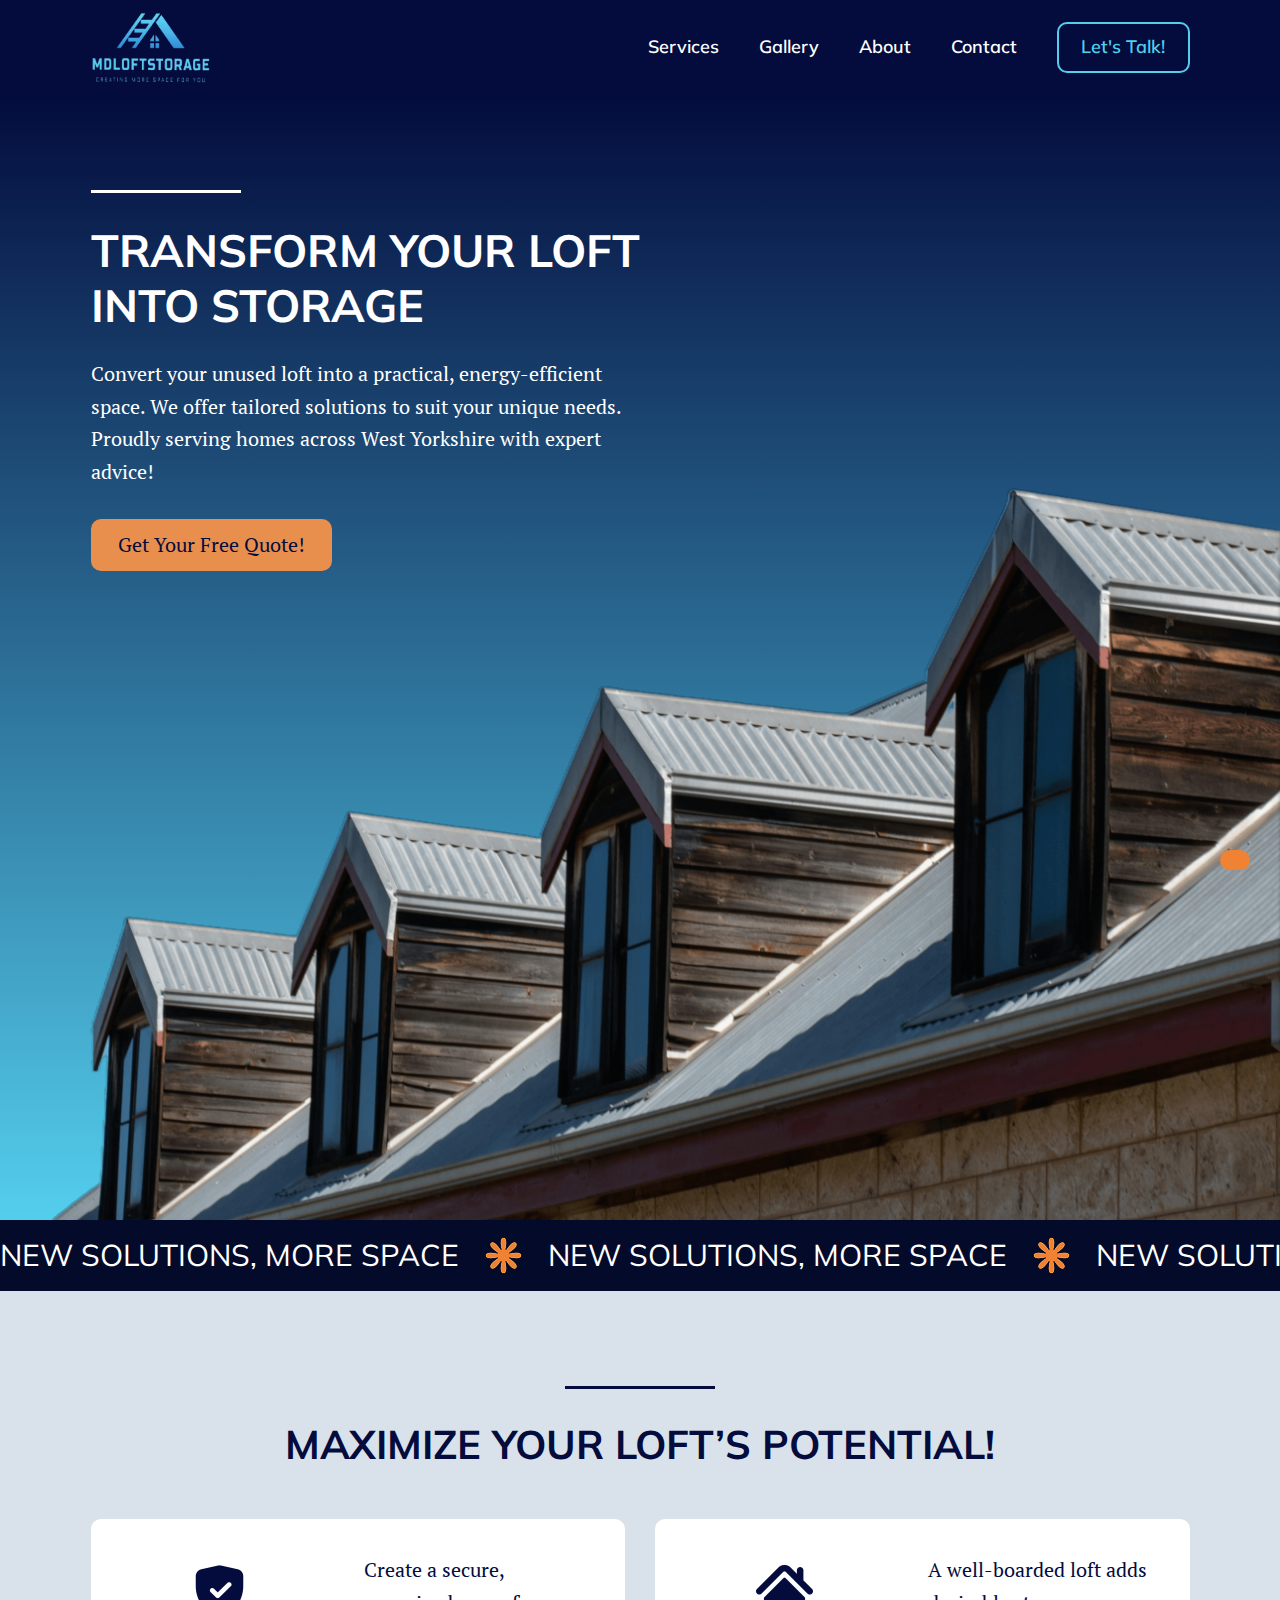
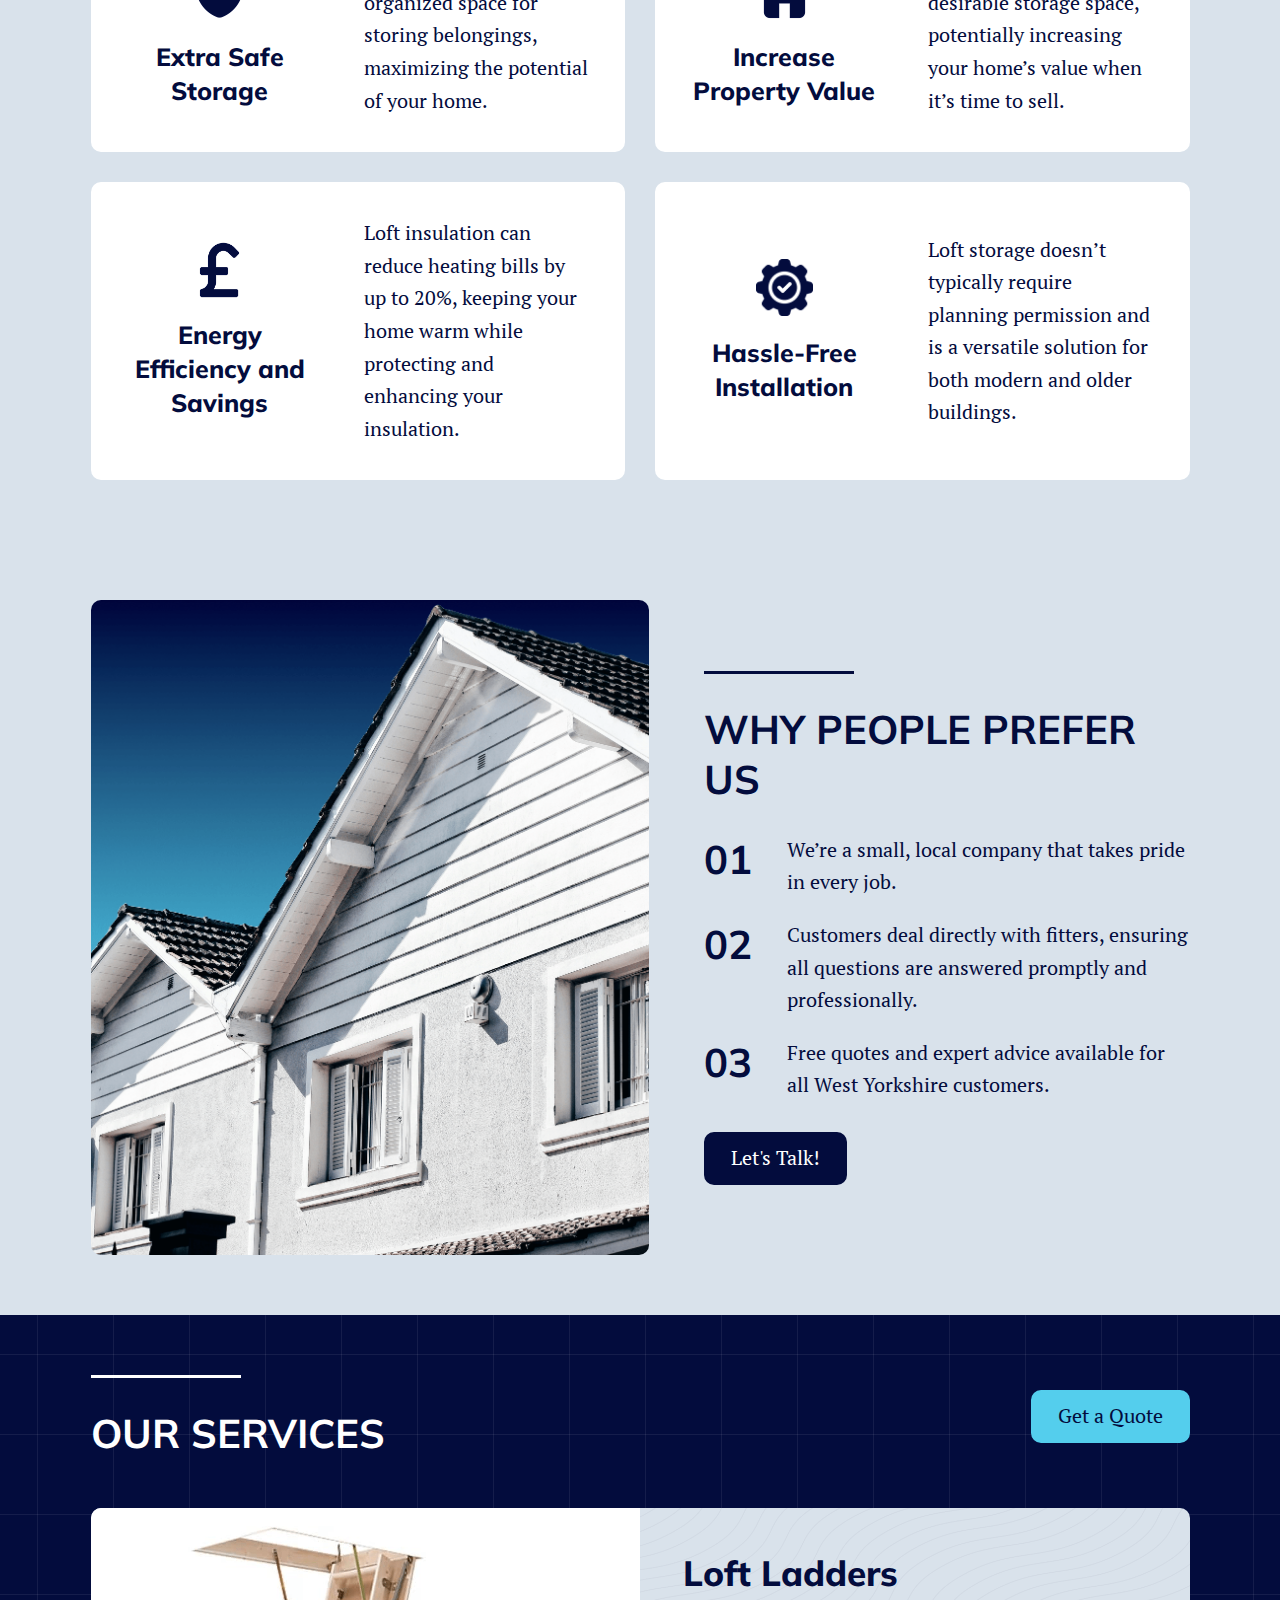
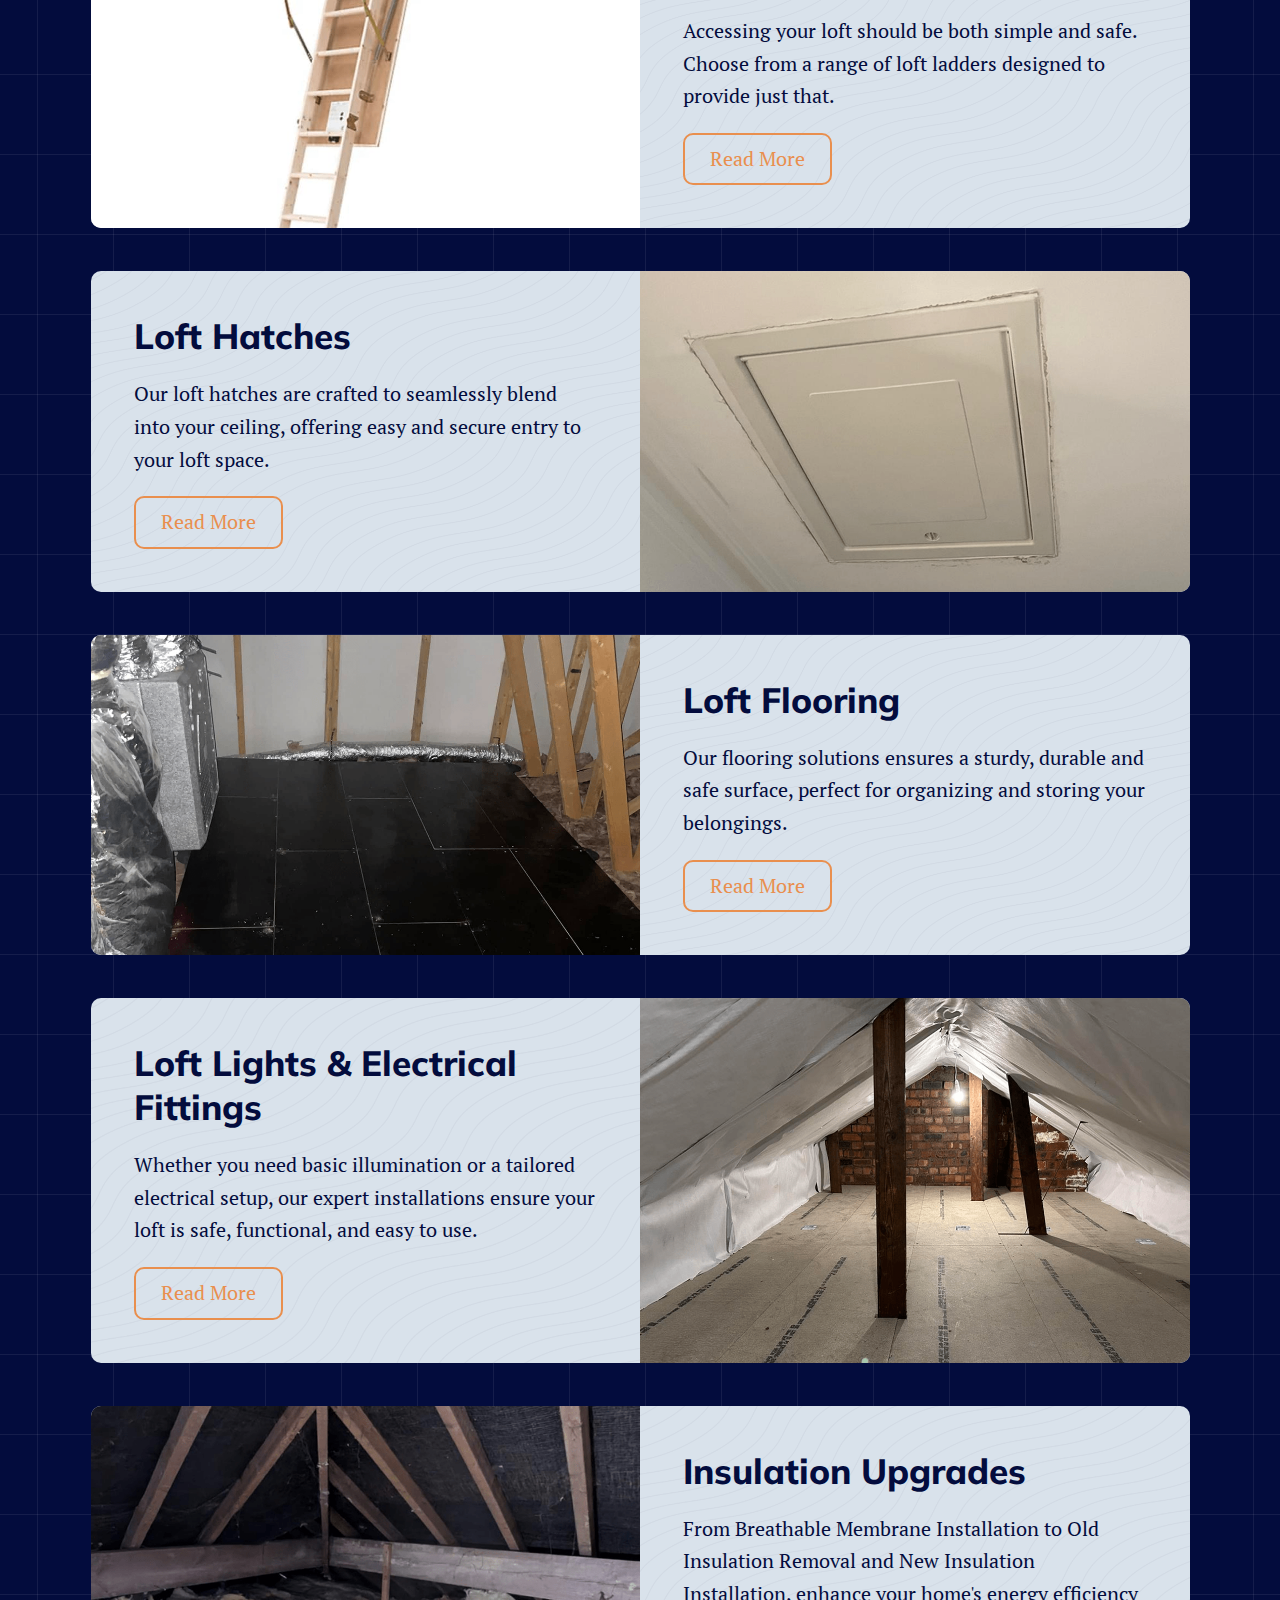
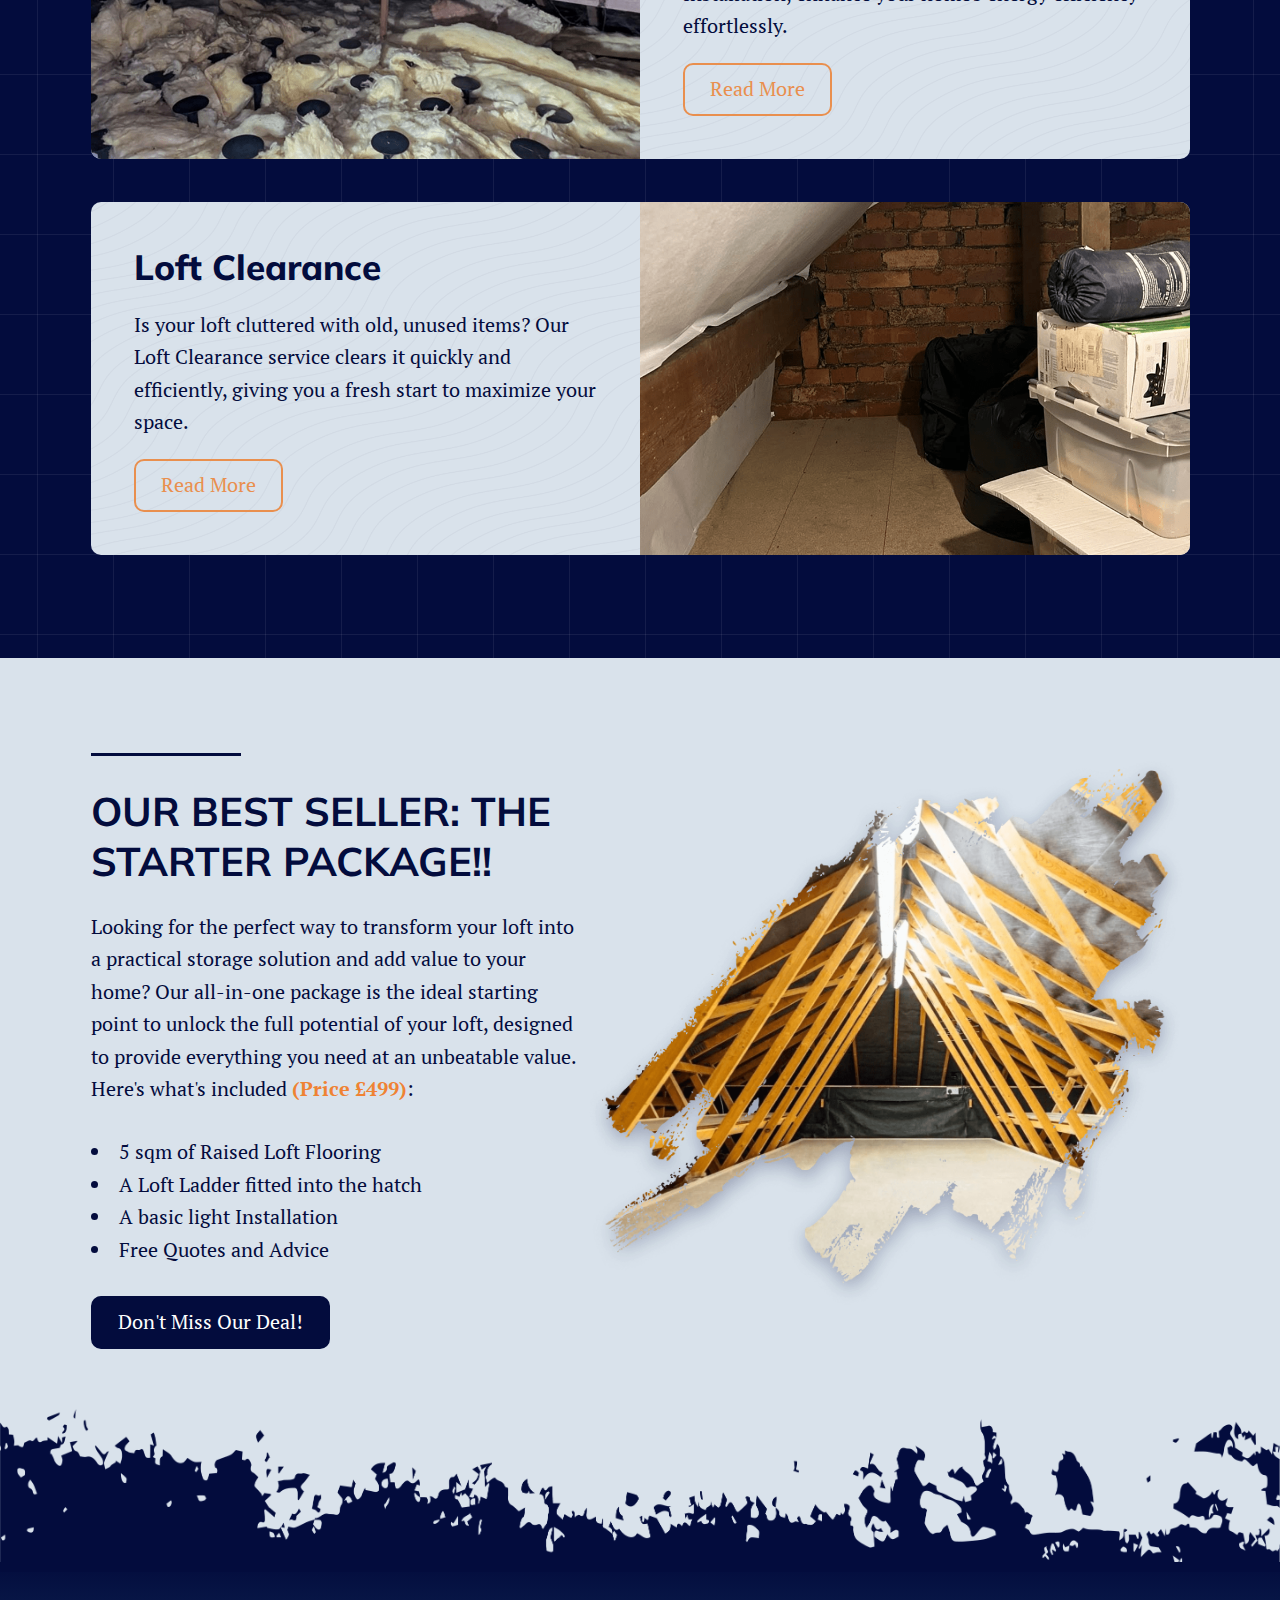
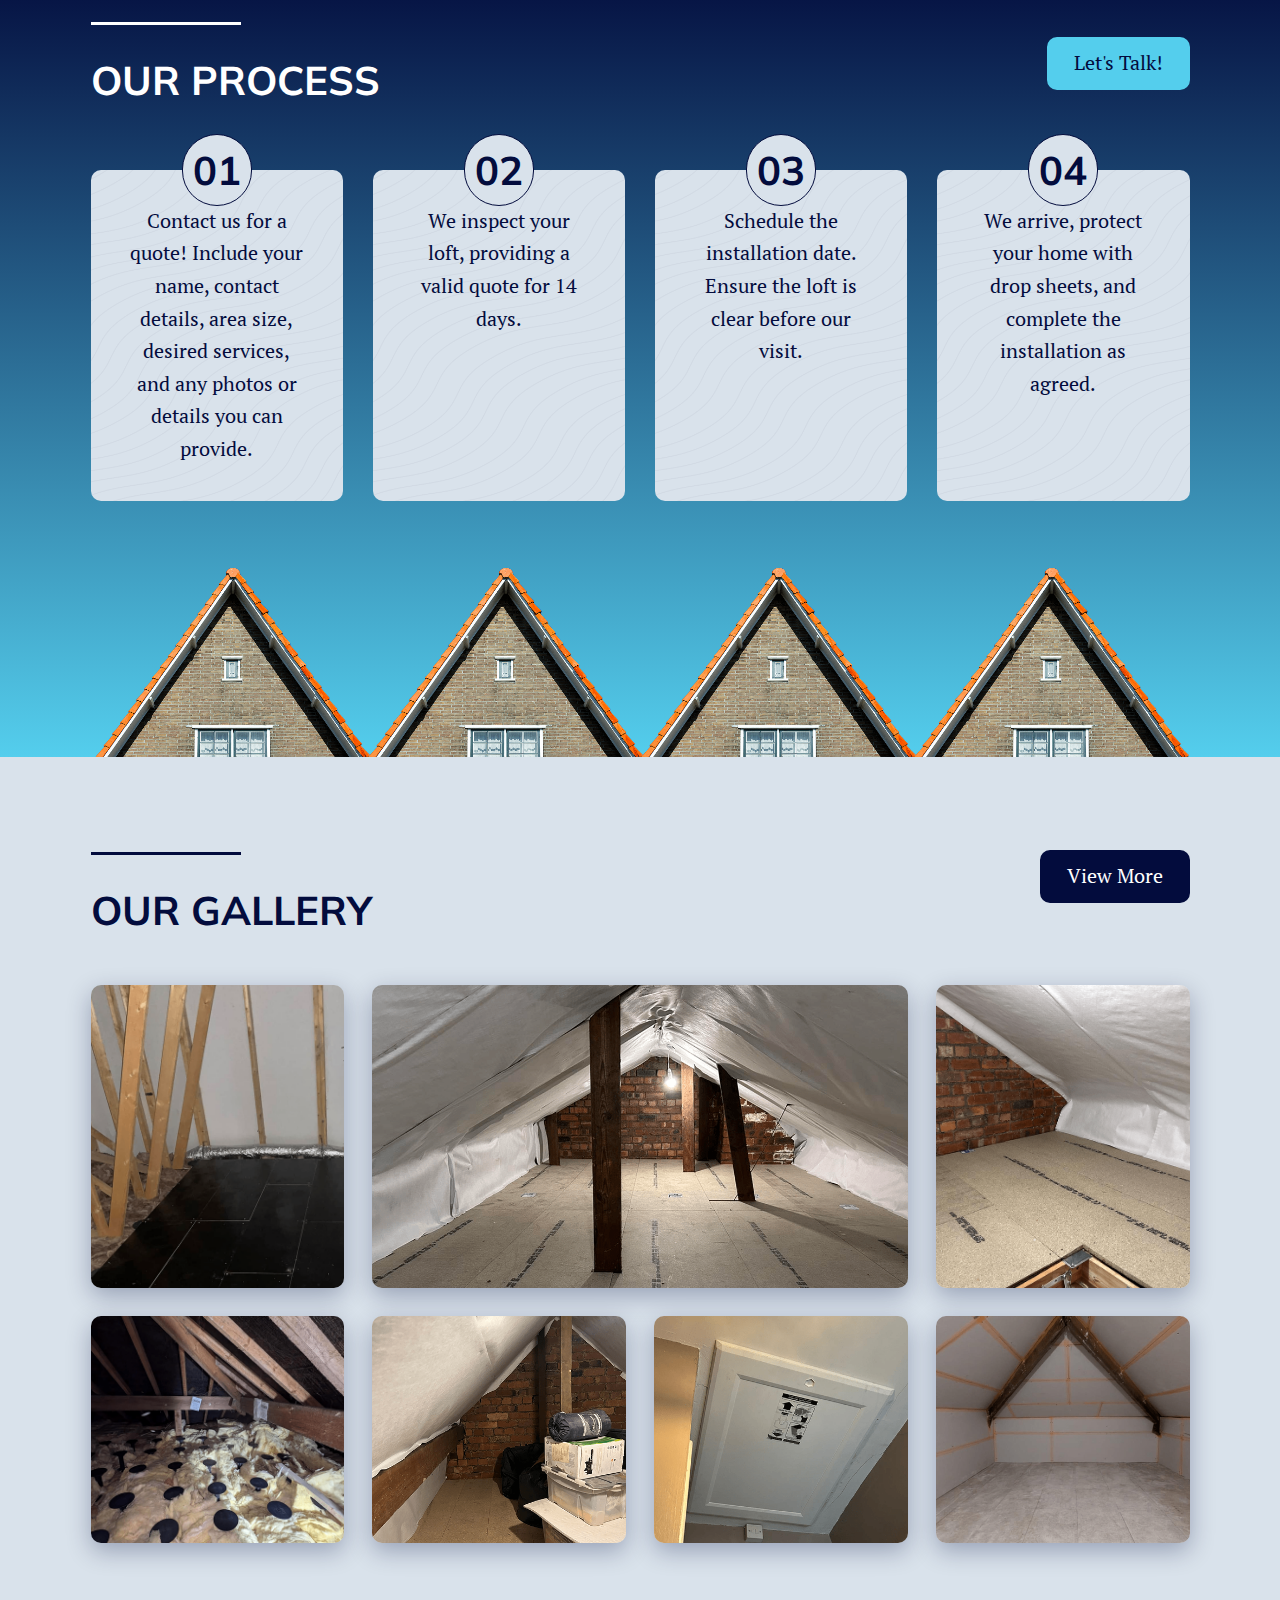
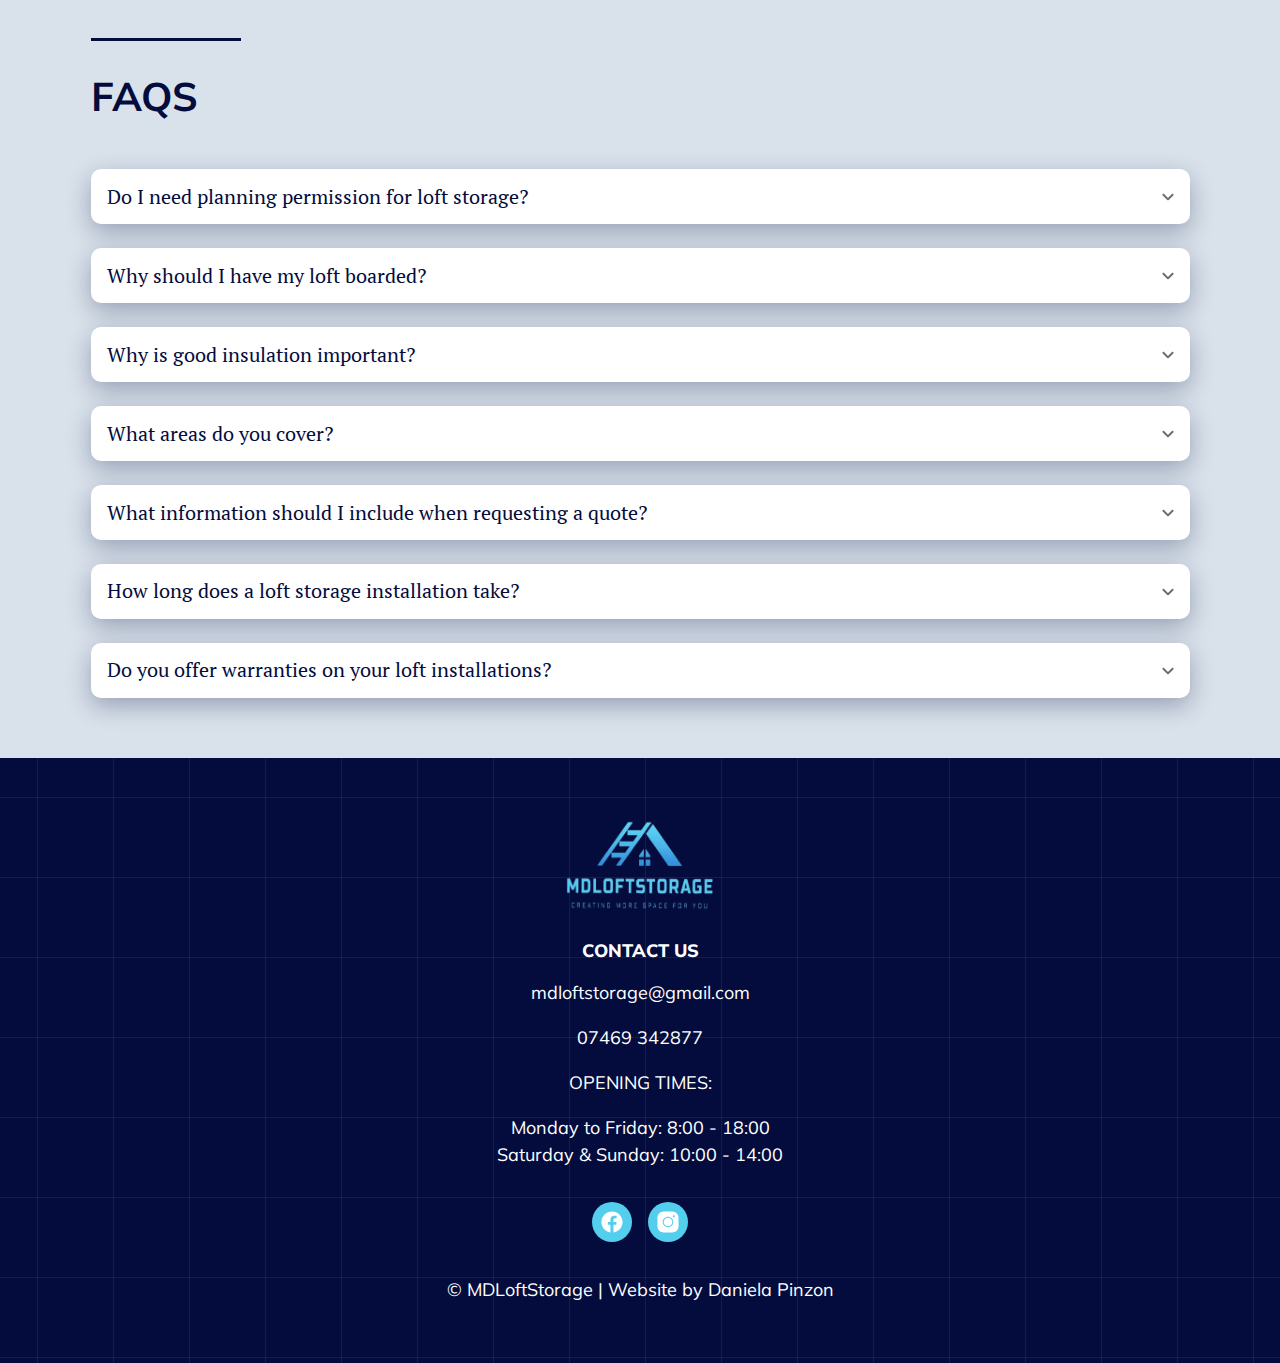
==== commit 4dcf454e: "Add grid line backgrounds" ====
--- a/pages/index.html
+++ b/pages/index.html
@@ -29,15 +29,15 @@
   <link rel="stylesheet" href="/styles/index.css">
 
   <!--  Scripts -->
-  <script src="/scripts/share.js" defer></script>
-  <script src="/scripts/index.js" defer></script>
+  <script src="../scripts/share.js" defer></script>
+  <script src="../scripts/index.js" defer></script>
 </head>
 
 <body>
   <nav class="site-nav-primary">
     <div class="container site-nav-container">
       <a href="index.html">
-        <img class="site-nav-logo" width="113" height="67" src="/images/logo.png" alt="MDLoftStorage logo">
+        <img class="site-nav-logo" width="113" height="67" src="../images/logo.png" alt="MDLoftStorage logo">
       </a>
 
       <div class="site-nav-links">
@@ -93,25 +93,25 @@
     <div class="banner" aria-hidden="true">
       <div class="banner-container">
         <p class="banner-text">New Solutions, More Space</p>
-        <img class="star-icon" src="/images/flower-star-icon.png" alt="Star icon">
-        <p class="banner-text">New Solutions, More Space</p>
-        <img class="star-icon" src="/images/flower-star-icon.png" alt="Star icon">
-        <p class="banner-text">New Solutions, More Space</p>
-        <img class="star-icon" src="/images/flower-star-icon.png" alt="Star icon">
-        <p class="banner-text">New Solutions, More Space</p>
-        <img class="star-icon" src="/images/flower-star-icon.png" alt="Star icon">
-        <p class="banner-text">New Solutions, More Space</p>
-        <img class="star-icon" src="/images/flower-star-icon.png" alt="Star icon">
-        <p class="banner-text">New Solutions, More Space</p>
-        <img class="star-icon" src="/images/flower-star-icon.png" alt="Star icon">
-        <p class="banner-text">New Solutions, More Space</p>
-        <img class="star-icon" src="/images/flower-star-icon.png" alt="Star icon">
-        <p class="banner-text">New Solutions, More Space</p>
-        <img class="star-icon" src="/images/flower-star-icon.png" alt="Star icon">
-        <p class="banner-text">New Solutions, More Space</p>
-        <img class="star-icon" src="/images/flower-star-icon.png" alt="Star icon">
-        <p class="banner-text">New Solutions, More Space</p>
-        <img class="star-icon" src="/images/flower-star-icon.png" alt="Star icon">
+        <img class="star-icon" src="../images/flower-star-icon.png" alt="Star icon">
+        <p class="banner-text">New Solutions, More Space</p>
+        <img class="star-icon" src="../images/flower-star-icon.png" alt="Star icon">
+        <p class="banner-text">New Solutions, More Space</p>
+        <img class="star-icon" src="../images/flower-star-icon.png" alt="Star icon">
+        <p class="banner-text">New Solutions, More Space</p>
+        <img class="star-icon" src="../images/flower-star-icon.png" alt="Star icon">
+        <p class="banner-text">New Solutions, More Space</p>
+        <img class="star-icon" src="../images/flower-star-icon.png" alt="Star icon">
+        <p class="banner-text">New Solutions, More Space</p>
+        <img class="star-icon" src="../images/flower-star-icon.png" alt="Star icon">
+        <p class="banner-text">New Solutions, More Space</p>
+        <img class="star-icon" src="../images/flower-star-icon.png" alt="Star icon">
+        <p class="banner-text">New Solutions, More Space</p>
+        <img class="star-icon" src="../images/flower-star-icon.png" alt="Star icon">
+        <p class="banner-text">New Solutions, More Space</p>
+        <img class="star-icon" src="../images/flower-star-icon.png" alt="Star icon">
+        <p class="banner-text">New Solutions, More Space</p>
+        <img class="star-icon" src="../images/flower-star-icon.png" alt="Star icon">
       </div>
     </div>
 
@@ -122,7 +122,7 @@
         <div class="benefits-container">
           <div class="benefit">
             <div>
-              <img class="benefit-icon" src="/images/extra-safe-icon.png" alt="Extra safe icon">
+              <img class="benefit-icon" src="../images/extra-safe-icon.png" alt="Extra safe icon">
               <h3 class="h4 benefit-title">Extra Safe Storage</h3>
             </div>
             <p class="subheading benefit-description">Create a secure, organized space for storing belongings,
@@ -132,7 +132,7 @@
 
           <div class="benefit">
             <div>
-              <img class="benefit-icon" src="/images/property-value-icon.png" alt="Increase property value icon">
+              <img class="benefit-icon" src="../images/property-value-icon.png" alt="Increase property value icon">
               <h3 class="h4 benefit-title">Increase Property Value</h3>
             </div>
             <p class="subheading benefit-description">A well-boarded loft adds desirable storage space, potentially
@@ -142,7 +142,7 @@
 
           <div class="benefit">
             <div>
-              <img class="benefit-icon" src="/images/savings-icon.png" alt="Savings icon">
+              <img class="benefit-icon" src="../images/savings-icon.png" alt="Savings icon">
               <h3 class="h4 benefit-title">Energy Efficiency and Savings</h3>
             </div>
             <p class="subheading benefit-description">Loft insulation can reduce heating bills by up to 20%, keeping
@@ -152,7 +152,7 @@
 
           <div class="benefit">
             <div>
-              <img class="benefit-icon" src="/images/hassle-free-icon.png" alt="Hassle-free icon">
+              <img class="benefit-icon" src="../images/hassle-free-icon.png" alt="Hassle-free icon">
               <h3 class="h4 benefit-title">Hassle-Free Installation</h3>
             </div>
             <p class="subheading benefit-description">Loft storage doesn’t typically require planning permission and is
@@ -169,7 +169,7 @@
       <div class="container">
         <div class="prefer-us-container">
           <div class="prefer-us-img">
-            <img src="/images/why-people-prefer-us-img.png"
+            <img src="../images/why-people-prefer-us-img.png"
               alt="White house with a focus on the roof, showcasing potential loft storage and boarding solutions">
           </div>
 
@@ -206,8 +206,6 @@
 
     </section>
 
-    <img class="abstract-paint-bg" src="/images/paint-bg.png"
-      alt="Abstract painted shape background for design and layout">
     <section class="services-section section">
       <div class="container">
         <div class="services-header">
@@ -221,7 +219,7 @@
         <div class="services-info-container">
           <div class="service">
             <div class="service-img">
-              <img src="/images/our-services-1.png"
+              <img src="../images/our-services-1.png"
                 alt="Sturdy loft ladder providing safe and easy access to attic space">
             </div>
             <div class="service-description">
@@ -234,10 +232,10 @@
               <a href="#" class="btn-secondary btn-secondary-orange">Read More</a>
             </div>
           </div>
-
           <div class="service">
             <div class="service-img">
-              <img src="/images/our-services-2.png" alt="Loft hatch providing secure and easy access to attic storage">
+              <img src="../images/our-services-2.png"
+                alt="Loft hatch providing secure and easy access to attic storage">
             </div>
             <div class="service-description">
               <h3 class="h3">
@@ -248,10 +246,9 @@
               <a href="#" class="btn-secondary btn-secondary-orange">Read More</a>
             </div>
           </div>
-
           <div class="service">
             <div class="service-img">
-              <img src="/images/our-services-3.png"
+              <img src="../images/our-services-3.png"
                 alt="Loft flooring installed for safe, durable, and efficient attic storage">
             </div>
             <div class="service-description">
@@ -263,10 +260,9 @@
               <a href="#" class="btn-secondary btn-secondary-orange">Read More</a>
             </div>
           </div>
-
           <div class="service">
             <div class="service-img">
-              <img src="/images/our-services-4.png"
+              <img src="../images/our-services-4.png"
                 alt="Loft lights and electrical fittings for a bright and functional attic space">
             </div>
             <div class="service-description">
@@ -278,10 +274,9 @@
               <a href="#" class="btn-secondary btn-secondary-orange">Read More</a>
             </div>
           </div>
-
           <div class="service">
             <div class="service-img">
-              <img src="/images/our-services-5.png"
+              <img src="../images/our-services-5.png"
                 alt="Insulation upgrades for improved energy efficiency and loft warmth">
             </div>
             <div class="service-description">
@@ -293,17 +288,17 @@
               <a href="#" class="btn-secondary btn-secondary-orange">Read More</a>
             </div>
           </div>
-
           <div class="service">
             <div class="service-img">
-              <img src="/images/our-services-6.png"
+              <img src="../images/our-services-6.png"
                 alt="Organized loft storage with neatly packed boxes for efficient space use">
             </div>
             <div class="service-description">
               <h3 class="h3">
                 Loft Clearance
               </h3>
-              <p class="subheading service-subheading">Is your loft cluttered with old, unused items? Our Loft Clearance
+              <p class="subheading service-subheading">Is your loft cluttered with old, unused items? Our Loft
+                Clearance
                 service clears it quickly and efficiently, giving you a fresh start to maximize your space. </p>
               <a href="#" class="btn-secondary btn-secondary-orange">Read More</a>
             </div>
@@ -320,7 +315,7 @@
       <div class="container">
         <div class="best-seller-container">
           <div class="best-seller-img">
-            <img src="/images/best-seller-img.png" alt="Neatly organized loft storage with efficient space usage">
+            <img src="../images/best-seller-img.png" alt="Neatly organized loft storage with efficient space usage">
           </div>
           <div class="best-seller-info-container">
             <div class="upper-line-dark-blue best-seller-upper-line"></div>
@@ -343,7 +338,7 @@
       </div>
     </section>
 
-    <img class="abstract-paint-bg" src="/images/paint-bg.png"
+    <img class="abstract-paint-bg" src="../images/paint-bg.png"
       alt="Abstract painted shape background for design and layout">
     <section class="our-process-section section">
       <div class="container">
@@ -382,7 +377,7 @@
             class="btn-primary btn-primary-dark-blue small-screen-btn" style="margin-bottom: 40px;">Let's Talk!</a>
         </div>
         <div class="our-process-img">
-          <img src="/images/our-process-houses-img.png"
+          <img src="../images/our-process-houses-img.png"
             alt="Four residential rooftops in a row, illustrating roofing styles and potential loft storage spaces">
         </div>
       </div>
@@ -400,36 +395,36 @@
 
         <div class="gallery-grid">
           <div class="gallery-img-container border-radius-and-shadow" style="grid-area: a">
-            <img class="gallery-img" src="/images/gallery-home-1.png"
+            <img class="gallery-img" src="../images/gallery-home-1.png"
               alt="Loft storage with sleek black flooring, contrasting with light walls for a modern look">
           </div>
           <div class="gallery-img-container border-radius-and-shadow" style="grid-area: b">
-            <img class="gallery-img" src="/images/gallery-home-2.png"
+            <img class="gallery-img" src="../images/gallery-home-2.png"
               alt="Spacious loft storage with sturdy loft board flooring and a clean finish">
           </div>
           <div class="gallery-img-container border-radius-and-shadow" style="grid-area: c">
-            <img class="gallery-img" src="/images/gallery-home-3.png"
+            <img class="gallery-img" src="../images/gallery-home-3.png"
               alt="Spacious loft storage with sturdy loft board flooring and an open hatch">
           </div>
           <div class="gallery-img-container border-radius-and-shadow" style="grid-area: d">
-            <img class="gallery-img" src="/images/gallery-home-4.png"
+            <img class="gallery-img" src="../images/gallery-home-4.png"
               alt="Loft storage insulation in progress, with insulation material fitted between joists">
           </div>
           <div class="gallery-img-container border-radius-and-shadow" style="grid-area: e">
-            <img class="gallery-img" src="/images/gallery-home-5.png"
+            <img class="gallery-img" src="../images/gallery-home-5.png"
               alt="Loft clearance with neatly organized storage boxes on loft board flooring">
           </div>
           <div class="gallery-img-container border-radius-and-shadow" style="grid-area: f">
-            <img class="gallery-img" src="/images/gallery-home-6.png"
+            <img class="gallery-img" src="../images/gallery-home-6.png"
               alt="Loft hatch providing secure and easy access to attic storage">
           </div>
           <div class="gallery-img-container border-radius-and-shadow" style="grid-area: g">
-            <img class="gallery-img" src="/images/gallery-home-7.png" alt="Spacious and well-finished loft storage">
+            <img class="gallery-img" src="../images/gallery-home-7.png" alt="Spacious and well-finished loft storage">
           </div>
         </div>
         <div class="small-screen-btn-container "><a href="gallery.html"
-            class=" btn-primary btn-primary-dark-blue small-screen-btn" style="margin-top: 40px;">View More</a></div>
-
+            class=" btn-primary btn-primary-dark-blue small-screen-btn" style="margin-top: 40px;">View More</a>
+        </div>
       </div>
     </section>
 
@@ -558,11 +553,15 @@
   </main>
 
   <footer id="site-footer" class="section site-footer">
-    <img class="site-footer-logo" src="/images/logo.png" alt="MDLoftStorage Logo">
+    <img class="site-footer-logo" src="../images/logo.png" alt="MDLoftStorage Logo">
 
     <h2 class="site-footer-heading">Contact Us</h2>
-    <p class="footer-info"><a href="mailto:mdloftstorage@gmail.com">mdloftstorage@gmail.com</a></p>
-    <p class="footer-info"><a href="tel:+44 7469342877">07469 342877</a></p>
+    <p class="footer-info">
+      <a class="site-footer-link" href="mailto:mdloftstorage@gmail.com">mdloftstorage@gmail.com</a>
+    </p>
+    <p class="footer-info">
+      <a class="site-footer-link" href="tel:+44 7469342877">07469 342877</a>
+    </p>
     <p class="footer-info">OPENING TIMES:</p>
     <p class="footer-info">Monday to Friday: 8:00 - 18:00 <br>Saturday & Sunday: 10:00 - 14:00</p>
     <div class="social-icons">
--- a/styles/share.css
+++ b/styles/share.css
@@ -139,6 +139,11 @@
   transition: all 0.2s ease;
 }
 
+.btn-primary:hover {
+  transform: translateY(-3px);
+  opacity: 0.9;
+}
+
 .btn-primary-orange {
   background-color: var(--orange-200);
   color: var(--blue-800);
@@ -151,6 +156,11 @@
   border: 2px solid var(--orange-200);
 }
 
+.btn-secondary-orange:hover {
+  background-color: var(--orange-200);
+  color: var(--white);
+}
+
 .btn-primary-light-blue {
   background-color: var(--blue-300);
   color: var(--blue-800);
@@ -163,6 +173,11 @@
   border: 2px solid var(--blue-300);
 }
 
+.btn-secondary-light-blue:hover {
+  background-color: var(--blue-300);
+  color: var(--blue-800)
+}
+
 .btn-primary-dark-blue {
   background-color: var(--blue-800);
   color: var(--white);
@@ -173,6 +188,11 @@
   background-color: transparent;
   color: var(--blue-800);
   border: 2px solid var(--blue-800);
+}
+
+.btn-secondary-dark-blue:hover {
+  background-color: var(--blue-800);
+  color: var(--white);
 }
 
 .social-icons {
@@ -187,11 +207,17 @@
   padding: 0.5rem;
   background-color: var(--blue-300);
   border-radius: 50%;
+  transition: all 0.2s ease;
 }
 
 .social-icon {
   display: block;
   fill: var(--white);
+}
+
+.social-icon-link:hover {
+  transform: translateY(-3px);
+  opacity: 0.9;
 }
 
 .upper-line-white {
@@ -252,7 +278,7 @@
 .mobile-site-nav-btn {
   font-size: 1.125rem;
   font-weight: 600;
-  transition: color 0.1s ease-out;
+  transition: all 0.1s ease-out;
   font-family: var(--font-family-heading);
 }
 
@@ -521,7 +547,9 @@
 
 /* Site footer */
 .site-footer {
-  background-color: var(--blue-800);
+  background:
+    url('../images/cross-bg.svg') repeat,
+    var(--blue-800);
   display: flex;
   flex-direction: column;
   align-items: center;
@@ -689,6 +717,7 @@
 
   .h3 {
     font-size: 1.68rem;
+    line-height: normal;
   }
 
   .h4 {
--- a/styles/index.css
+++ b/styles/index.css
@@ -217,7 +217,9 @@
 
 /* Services Section */
 .services-section {
-  background-color: var(--blue-800);
+  background:
+    url('../images/cross-bg.svg') repeat,
+    var(--blue-800);
 }
 
 .services-header {
